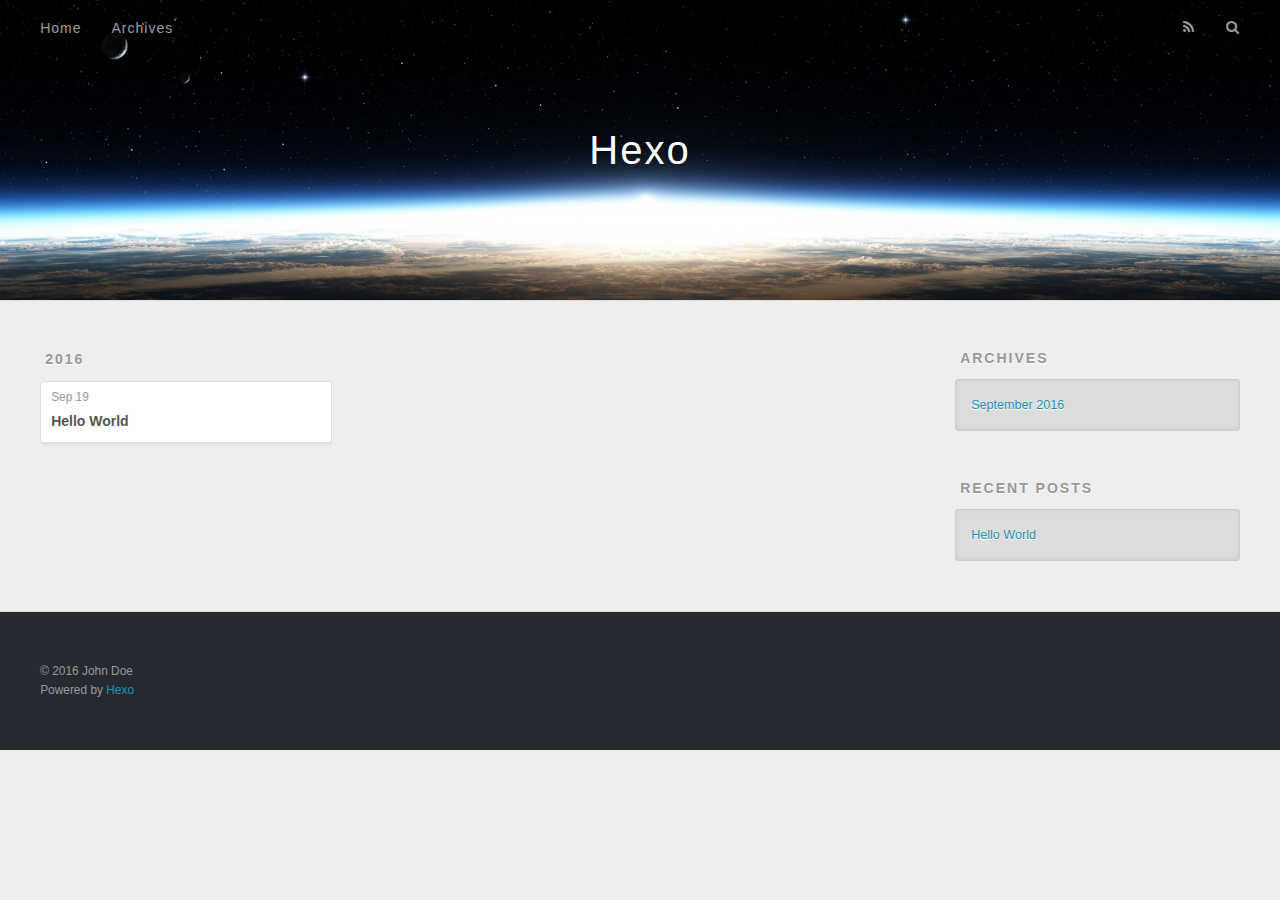
==== archives/index.html @ a975bcf5 "Site updated: 2016-09-19 17:34:02" ====
<!DOCTYPE html>
<html>
<head>
  <meta charset="utf-8">
  
  <title>Archives | Hexo</title>
  <meta name="viewport" content="width=device-width, initial-scale=1, maximum-scale=1">
  <meta property="og:type" content="website">
<meta property="og:title" content="Hexo">
<meta property="og:url" content="http://yoursite.com/archives/index.html">
<meta property="og:site_name" content="Hexo">
<meta name="twitter:card" content="summary">
<meta name="twitter:title" content="Hexo">
  
    <link rel="alternate" href="/atom.xml" title="Hexo" type="application/atom+xml">
  
  
    <link rel="icon" href="/favicon.png">
  
  
    <link href="//fonts.googleapis.com/css?family=Source+Code+Pro" rel="stylesheet" type="text/css">
  
  <link rel="stylesheet" href="/css/style.css">
  

</head>

<body>
  <div id="container">
    <div id="wrap">
      <header id="header">
  <div id="banner"></div>
  <div id="header-outer" class="outer">
    <div id="header-title" class="inner">
      <h1 id="logo-wrap">
        <a href="/" id="logo">Hexo</a>
      </h1>
      
    </div>
    <div id="header-inner" class="inner">
      <nav id="main-nav">
        <a id="main-nav-toggle" class="nav-icon"></a>
        
          <a class="main-nav-link" href="/">Home</a>
        
          <a class="main-nav-link" href="/archives">Archives</a>
        
      </nav>
      <nav id="sub-nav">
        
          <a id="nav-rss-link" class="nav-icon" href="/atom.xml" title="RSS Feed"></a>
        
        <a id="nav-search-btn" class="nav-icon" title="Search"></a>
      </nav>
      <div id="search-form-wrap">
        <form action="//google.com/search" method="get" accept-charset="UTF-8" class="search-form"><input type="search" name="q" results="0" class="search-form-input" placeholder="Search"><button type="submit" class="search-form-submit">&#xF002;</button><input type="hidden" name="sitesearch" value="http://yoursite.com"></form>
      </div>
    </div>
  </div>
</header>
      <div class="outer">
        <section id="main">
  
  
    
    
      
      
      <section class="archives-wrap">
        <div class="archive-year-wrap">
          <a href="/archives/2016" class="archive-year">2016</a>
        </div>
        <div class="archives">
    
    <article class="archive-article archive-type-post">
  <div class="archive-article-inner">
    <header class="archive-article-header">
      <a href="/2016/09/19/hello-world/" class="archive-article-date">
  <time datetime="2016-09-19T02:46:37.000Z" itemprop="datePublished">Sep 19</time>
</a>
      
  
    <h1 itemprop="name">
      <a class="archive-article-title" href="/2016/09/19/hello-world/">Hello World</a>
    </h1>
  

    </header>
  </div>
</article>
  
  
    </div></section>
  

</section>
        
          <aside id="sidebar">
  
    

  
    

  
    
  
    
  <div class="widget-wrap">
    <h3 class="widget-title">Archives</h3>
    <div class="widget">
      <ul class="archive-list"><li class="archive-list-item"><a class="archive-list-link" href="/archives/2016/09/">September 2016</a></li></ul>
    </div>
  </div>


  
    
  <div class="widget-wrap">
    <h3 class="widget-title">Recent Posts</h3>
    <div class="widget">
      <ul>
        
          <li>
            <a href="/2016/09/19/hello-world/">Hello World</a>
          </li>
        
      </ul>
    </div>
  </div>

  
</aside>
        
      </div>
      <footer id="footer">
  
  <div class="outer">
    <div id="footer-info" class="inner">
      &copy; 2016 John Doe<br>
      Powered by <a href="http://hexo.io/" target="_blank">Hexo</a>
    </div>
  </div>
</footer>
    </div>
    <nav id="mobile-nav">
  
    <a href="/" class="mobile-nav-link">Home</a>
  
    <a href="/archives" class="mobile-nav-link">Archives</a>
  
</nav>
    

<script src="//ajax.googleapis.com/ajax/libs/jquery/2.0.3/jquery.min.js"></script>


  <link rel="stylesheet" href="/fancybox/jquery.fancybox.css">
  <script src="/fancybox/jquery.fancybox.pack.js"></script>


<script src="/js/script.js"></script>

  </div>
</body>
</html>
---- css/style.css ----
body {
  width: 100%;
}
body:before,
body:after {
  content: "";
  display: table;
}
body:after {
  clear: both;
}
html,
body,
div,
span,
applet,
object,
iframe,
h1,
h2,
h3,
h4,
h5,
h6,
p,
blockquote,
pre,
a,
abbr,
acronym,
address,
big,
cite,
code,
del,
dfn,
em,
img,
ins,
kbd,
q,
s,
samp,
small,
strike,
strong,
sub,
sup,
tt,
var,
dl,
dt,
dd,
ol,
ul,
li,
fieldset,
form,
label,
legend,
table,
caption,
tbody,
tfoot,
thead,
tr,
th,
td {
  margin: 0;
  padding: 0;
  border: 0;
  outline: 0;
  font-weight: inherit;
  font-style: inherit;
  font-family: inherit;
  font-size: 100%;
  vertical-align: baseline;
}
body {
  line-height: 1;
  color: #000;
  background: #fff;
}
ol,
ul {
  list-style: none;
}
table {
  border-collapse: separate;
  border-spacing: 0;
  vertical-align: middle;
}
caption,
th,
td {
  text-align: left;
  font-weight: normal;
  vertical-align: middle;
}
a img {
  border: none;
}
input,
button {
  margin: 0;
  padding: 0;
}
input::-moz-focus-inner,
button::-moz-focus-inner {
  border: 0;
  padding: 0;
}
@font-face {
  font-family: FontAwesome;
  font-style: normal;
  font-weight: normal;
  src: url("fonts/fontawesome-webfont.eot?v=#4.0.3");
  src: url("fonts/fontawesome-webfont.eot?#iefix&v=#4.0.3") format("embedded-opentype"), url("fonts/fontawesome-webfont.woff?v=#4.0.3") format("woff"), url("fonts/fontawesome-webfont.ttf?v=#4.0.3") format("truetype"), url("fonts/fontawesome-webfont.svg#fontawesomeregular?v=#4.0.3") format("svg");
}
html,
body,
#container {
  height: 100%;
}
body {
  background: #eee;
  font: 14px "Helvetica Neue", Helvetica, Arial, sans-serif;
  -webkit-text-size-adjust: 100%;
}
.outer {
  max-width: 1220px;
  margin: 0 auto;
  padding: 0 20px;
}
.outer:before,
.outer:after {
  content: "";
  display: table;
}
.outer:after {
  clear: both;
}
.inner {
  display: inline;
  float: left;
  width: 98.33333333333333%;
  margin: 0 0.833333333333333%;
}
.left,
.alignleft {
  float: left;
}
.right,
.alignright {
  float: right;
}
.clear {
  clear: both;
}
#container {
  position: relative;
}
.mobile-nav-on {
  overflow: hidden;
}
#wrap {
  height: 100%;
  width: 100%;
  position: absolute;
  top: 0;
  left: 0;
  -webkit-transition: 0.2s ease-out;
  -moz-transition: 0.2s ease-out;
  -ms-transition: 0.2s ease-out;
  transition: 0.2s ease-out;
  z-index: 1;
  background: #eee;
}
.mobile-nav-on #wrap {
  left: 280px;
}
@media screen and (min-width: 768px) {
  #main {
    display: inline;
    float: left;
    width: 73.33333333333333%;
    margin: 0 0.833333333333333%;
  }
}
.article-date,
.article-category-link,
.archive-year,
.widget-title {
  text-decoration: none;
  text-transform: uppercase;
  letter-spacing: 2px;
  color: #999;
  margin-bottom: 1em;
  margin-left: 5px;
  line-height: 1em;
  text-shadow: 0 1px #fff;
  font-weight: bold;
}
.article-inner,
.archive-article-inner {
  background: #fff;
  -webkit-box-shadow: 1px 2px 3px #ddd;
  box-shadow: 1px 2px 3px #ddd;
  border: 1px solid #ddd;
  border-radius: 3px;
}
.article-entry h1,
.widget h1 {
  font-size: 2em;
}
.article-entry h2,
.widget h2 {
  font-size: 1.5em;
}
.article-entry h3,
.widget h3 {
  font-size: 1.3em;
}
.article-entry h4,
.widget h4 {
  font-size: 1.2em;
}
.article-entry h5,
.widget h5 {
  font-size: 1em;
}
.article-entry h6,
.widget h6 {
  font-size: 1em;
  color: #999;
}
.article-entry hr,
.widget hr {
  border: 1px dashed #ddd;
}
.article-entry strong,
.widget strong {
  font-weight: bold;
}
.article-entry em,
.widget em,
.article-entry cite,
.widget cite {
  font-style: italic;
}
.article-entry sup,
.widget sup,
.article-entry sub,
.widget sub {
  font-size: 0.75em;
  line-height: 0;
  position: relative;
  vertical-align: baseline;
}
.article-entry sup,
.widget sup {
  top: -0.5em;
}
.article-entry sub,
.widget sub {
  bottom: -0.2em;
}
.article-entry small,
.widget small {
  font-size: 0.85em;
}
.article-entry acronym,
.widget acronym,
.article-entry abbr,
.widget abbr {
  border-bottom: 1px dotted;
}
.article-entry ul,
.widget ul,
.article-entry ol,
.widget ol,
.article-entry dl,
.widget dl {
  margin: 0 20px;
  line-height: 1.6em;
}
.article-entry ul ul,
.widget ul ul,
.article-entry ol ul,
.widget ol ul,
.article-entry ul ol,
.widget ul ol,
.article-entry ol ol,
.widget ol ol {
  margin-top: 0;
  margin-bottom: 0;
}
.article-entry ul,
.widget ul {
  list-style: disc;
}
.article-entry ol,
.widget ol {
  list-style: decimal;
}
.article-entry dt,
.widget dt {
  font-weight: bold;
}
#header {
  height: 300px;
  position: relative;
  border-bottom: 1px solid #ddd;
}
#header:before,
#header:after {
  content: "";
  position: absolute;
  left: 0;
  right: 0;
  height: 40px;
}
#header:before {
  top: 0;
  background: -webkit-linear-gradient(rgba(0,0,0,0.2), transparent);
  background: -moz-linear-gradient(rgba(0,0,0,0.2), transparent);
  background: -ms-linear-gradient(rgba(0,0,0,0.2), transparent);
  background: linear-gradient(rgba(0,0,0,0.2), transparent);
}
#header:after {
  bottom: 0;
  background: -webkit-linear-gradient(transparent, rgba(0,0,0,0.2));
  background: -moz-linear-gradient(transparent, rgba(0,0,0,0.2));
  background: -ms-linear-gradient(transparent, rgba(0,0,0,0.2));
  background: linear-gradient(transparent, rgba(0,0,0,0.2));
}
#header-outer {
  height: 100%;
  position: relative;
}
#header-inner {
  position: relative;
  overflow: hidden;
}
#banner {
  position: absolute;
  top: 0;
  left: 0;
  width: 100%;
  height: 100%;
  background: url("images/banner.jpg") center #000;
  -webkit-background-size: cover;
  -moz-background-size: cover;
  background-size: cover;
  z-index: -1;
}
#header-title {
  text-align: center;
  height: 40px;
  position: absolute;
  top: 50%;
  left: 0;
  margin-top: -20px;
}
#logo,
#subtitle {
  text-decoration: none;
  color: #fff;
  font-weight: 300;
  text-shadow: 0 1px 4px rgba(0,0,0,0.3);
}
#logo {
  font-size: 40px;
  line-height: 40px;
  letter-spacing: 2px;
}
#subtitle {
  font-size: 16px;
  line-height: 16px;
  letter-spacing: 1px;
}
#subtitle-wrap {
  margin-top: 16px;
}
#main-nav {
  float: left;
  margin-left: -15px;
}
.nav-icon,
.main-nav-link {
  float: left;
  color: #fff;
  opacity: 0.6;
  text-decoration: none;
  text-shadow: 0 1px rgba(0,0,0,0.2);
  -webkit-transition: opacity 0.2s;
  -moz-transition: opacity 0.2s;
  -ms-transition: opacity 0.2s;
  transition: opacity 0.2s;
  display: block;
  padding: 20px 15px;
}
.nav-icon:hover,
.main-nav-link:hover {
  opacity: 1;
}
.nav-icon {
  font-family: FontAwesome;
  text-align: center;
  font-size: 14px;
  width: 14px;
  height: 14px;
  padding: 20px 15px;
  position: relative;
  cursor: pointer;
}
.main-nav-link {
  font-weight: 300;
  letter-spacing: 1px;
}
@media screen and (max-width: 479px) {
  .main-nav-link {
    display: none;
  }
}
#main-nav-toggle {
  display: none;
}
#main-nav-toggle:before {
  content: "\f0c9";
}
@media screen and (max-width: 479px) {
  #main-nav-toggle {
    display: block;
  }
}
#sub-nav {
  float: right;
  margin-right: -15px;
}
#nav-rss-link:before {
  content: "\f09e";
}
#nav-search-btn:before {
  content: "\f002";
}
#search-form-wrap {
  position: absolute;
  top: 15px;
  width: 150px;
  height: 30px;
  right: -150px;
  opacity: 0;
  -webkit-transition: 0.2s ease-out;
  -moz-transition: 0.2s ease-out;
  -ms-transition: 0.2s ease-out;
  transition: 0.2s ease-out;
}
#search-form-wrap.on {
  opacity: 1;
  right: 0;
}
@media screen and (max-width: 479px) {
  #search-form-wrap {
    width: 100%;
    right: -100%;
  }
}
.search-form {
  position: absolute;
  top: 0;
  left: 0;
  right: 0;
  background: #fff;
  padding: 5px 15px;
  border-radius: 15px;
  -webkit-box-shadow: 0 0 10px rgba(0,0,0,0.3);
  box-shadow: 0 0 10px rgba(0,0,0,0.3);
}
.search-form-input {
  border: none;
  background: none;
  color: #555;
  width: 100%;
  font: 13px "Helvetica Neue", Helvetica, Arial, sans-serif;
  outline: none;
}
.search-form-input::-webkit-search-results-decoration,
.search-form-input::-webkit-search-cancel-button {
  -webkit-appearance: none;
}
.search-form-submit {
  position: absolute;
  top: 50%;
  right: 10px;
  margin-top: -7px;
  font: 13px FontAwesome;
  border: none;
  background: none;
  color: #bbb;
  cursor: pointer;
}
.search-form-submit:hover,
.search-form-submit:focus {
  color: #777;
}
.article {
  margin: 50px 0;
}
.article-inner {
  overflow: hidden;
}
.article-meta:before,
.article-meta:after {
  content: "";
  display: table;
}
.article-meta:after {
  clear: both;
}
.article-date {
  float: left;
}
.article-category {
  float: left;
  line-height: 1em;
  color: #ccc;
  text-shadow: 0 1px #fff;
  margin-left: 8px;
}
.article-category:before {
  content: "\2022";
}
.article-category-link {
  margin: 0 12px 1em;
}
.article-header {
  padding: 20px 20px 0;
}
.article-title {
  text-decoration: none;
  font-size: 2em;
  font-weight: bold;
  color: #555;
  line-height: 1.1em;
  -webkit-transition: color 0.2s;
  -moz-transition: color 0.2s;
  -ms-transition: color 0.2s;
  transition: color 0.2s;
}
a.article-title:hover {
  color: #258fb8;
}
.article-entry {
  color: #555;
  padding: 0 20px;
}
.article-entry:before,
.article-entry:after {
  content: "";
  display: table;
}
.article-entry:after {
  clear: both;
}
.article-entry p,
.article-entry table {
  line-height: 1.6em;
  margin: 1.6em 0;
}
.article-entry h1,
.article-entry h2,
.article-entry h3,
.article-entry h4,
.article-entry h5,
.article-entry h6 {
  font-weight: bold;
}
.article-entry h1,
.article-entry h2,
.article-entry h3,
.article-entry h4,
.article-entry h5,
.article-entry h6 {
  line-height: 1.1em;
  margin: 1.1em 0;
}
.article-entry a {
  color: #258fb8;
  text-decoration: none;
}
.article-entry a:hover {
  text-decoration: underline;
}
.article-entry ul,
.article-entry ol,
.article-entry dl {
  margin-top: 1.6em;
  margin-bottom: 1.6em;
}
.article-entry img,
.article-entry video {
  max-width: 100%;
  height: auto;
  display: block;
  margin: auto;
}
.article-entry iframe {
  border: none;
}
.article-entry table {
  width: 100%;
  border-collapse: collapse;
  border-spacing: 0;
}
.article-entry th {
  font-weight: bold;
  border-bottom: 3px solid #ddd;
  padding-bottom: 0.5em;
}
.article-entry td {
  border-bottom: 1px solid #ddd;
  padding: 10px 0;
}
.article-entry blockquote {
  font-family: Georgia, "Times New Roman", serif;
  font-size: 1.4em;
  margin: 1.6em 20px;
  text-align: center;
}
.article-entry blockquote footer {
  font-size: 14px;
  margin: 1.6em 0;
  font-family: "Helvetica Neue", Helvetica, Arial, sans-serif;
}
.article-entry blockquote footer cite:before {
  content: "—";
  padding: 0 0.5em;
}
.article-entry .pullquote {
  text-align: left;
  width: 45%;
  margin: 0;
}
.article-entry .pullquote.left {
  margin-left: 0.5em;
  margin-right: 1em;
}
.article-entry .pullquote.right {
  margin-right: 0.5em;
  margin-left: 1em;
}
.article-entry .caption {
  color: #999;
  display: block;
  font-size: 0.9em;
  margin-top: 0.5em;
  position: relative;
  text-align: center;
}
.article-entry .video-container {
  position: relative;
  padding-top: 56.25%;
  height: 0;
  overflow: hidden;
}
.article-entry .video-container iframe,
.article-entry .video-container object,
.article-entry .video-container embed {
  position: absolute;
  top: 0;
  left: 0;
  width: 100%;
  height: 100%;
  margin-top: 0;
}
.article-more-link a {
  display: inline-block;
  line-height: 1em;
  padding: 6px 15px;
  border-radius: 15px;
  background: #eee;
  color: #999;
  text-shadow: 0 1px #fff;
  text-decoration: none;
}
.article-more-link a:hover {
  background: #258fb8;
  color: #fff;
  text-decoration: none;
  text-shadow: 0 1px #1e7293;
}
.article-footer {
  font-size: 0.85em;
  line-height: 1.6em;
  border-top: 1px solid #ddd;
  padding-top: 1.6em;
  margin: 0 20px 20px;
}
.article-footer:before,
.article-footer:after {
  content: "";
  display: table;
}
.article-footer:after {
  clear: both;
}
.article-footer a {
  color: #999;
  text-decoration: none;
}
.article-footer a:hover {
  color: #555;
}
.article-tag-list-item {
  float: left;
  margin-right: 10px;
}
.article-tag-list-link:before {
  content: "#";
}
.article-comment-link {
  float: right;
}
.article-comment-link:before {
  content: "\f075";
  font-family: FontAwesome;
  padding-right: 8px;
}
.article-share-link {
  cursor: pointer;
  float: right;
  margin-left: 20px;
}
.article-share-link:before {
  content: "\f064";
  font-family: FontAwesome;
  padding-right: 6px;
}
#article-nav {
  position: relative;
}
#article-nav:before,
#article-nav:after {
  content: "";
  display: table;
}
#article-nav:after {
  clear: both;
}
@media screen and (min-width: 768px) {
  #article-nav {
    margin: 50px 0;
  }
  #article-nav:before {
    width: 8px;
    height: 8px;
    position: absolute;
    top: 50%;
    left: 50%;
    margin-top: -4px;
    margin-left: -4px;
    content: "";
    border-radius: 50%;
    background: #ddd;
    -webkit-box-shadow: 0 1px 2px #fff;
    box-shadow: 0 1px 2px #fff;
  }
}
.article-nav-link-wrap {
  text-decoration: none;
  text-shadow: 0 1px #fff;
  color: #999;
  -webkit-box-sizing: border-box;
  -moz-box-sizing: border-box;
  box-sizing: border-box;
  margin-top: 50px;
  text-align: center;
  display: block;
}
.article-nav-link-wrap:hover {
  color: #555;
}
@media screen and (min-width: 768px) {
  .article-nav-link-wrap {
    width: 50%;
    margin-top: 0;
  }
}
@media screen and (min-width: 768px) {
  #article-nav-newer {
    float: left;
    text-align: right;
    padding-right: 20px;
  }
}
@media screen and (min-width: 768px) {
  #article-nav-older {
    float: right;
    text-align: left;
    padding-left: 20px;
  }
}
.article-nav-caption {
  text-transform: uppercase;
  letter-spacing: 2px;
  color: #ddd;
  line-height: 1em;
  font-weight: bold;
}
#article-nav-newer .article-nav-caption {
  margin-right: -2px;
}
.article-nav-title {
  font-size: 0.85em;
  line-height: 1.6em;
  margin-top: 0.5em;
}
.article-share-box {
  position: absolute;
  display: none;
  background: #fff;
  -webkit-box-shadow: 1px 2px 10px rgba(0,0,0,0.2);
  box-shadow: 1px 2px 10px rgba(0,0,0,0.2);
  border-radius: 3px;
  margin-left: -145px;
  overflow: hidden;
  z-index: 1;
}
.article-share-box.on {
  display: block;
}
.article-share-input {
  width: 100%;
  background: none;
  -webkit-box-sizing: border-box;
  -moz-box-sizing: border-box;
  box-sizing: border-box;
  font: 14px "Helvetica Neue", Helvetica, Arial, sans-serif;
  padding: 0 15px;
  color: #555;
  outline: none;
  border: 1px solid #ddd;
  border-radius: 3px 3px 0 0;
  height: 36px;
  line-height: 36px;
}
.article-share-links {
  background: #eee;
}
.article-share-links:before,
.article-share-links:after {
  content: "";
  display: table;
}
.article-share-links:after {
  clear: both;
}
.article-share-twitter,
.article-share-facebook,
.article-share-pinterest,
.article-share-google {
  width: 50px;
  height: 36px;
  display: block;
  float: left;
  position: relative;
  color: #999;
  text-shadow: 0 1px #fff;
}
.article-share-twitter:before,
.article-share-facebook:before,
.article-share-pinterest:before,
.article-share-google:before {
  font-size: 20px;
  font-family: FontAwesome;
  width: 20px;
  height: 20px;
  position: absolute;
  top: 50%;
  left: 50%;
  margin-top: -10px;
  margin-left: -10px;
  text-align: center;
}
.article-share-twitter:hover,
.article-share-facebook:hover,
.article-share-pinterest:hover,
.article-share-google:hover {
  color: #fff;
}
.article-share-twitter:before {
  content: "\f099";
}
.article-share-twitter:hover {
  background: #00aced;
  text-shadow: 0 1px #008abe;
}
.article-share-facebook:before {
  content: "\f09a";
}
.article-share-facebook:hover {
  background: #3b5998;
  text-shadow: 0 1px #2f477a;
}
.article-share-pinterest:before {
  content: "\f0d2";
}
.article-share-pinterest:hover {
  background: #cb2027;
  text-shadow: 0 1px #a21a1f;
}
.article-share-google:before {
  content: "\f0d5";
}
.article-share-google:hover {
  background: #dd4b39;
  text-shadow: 0 1px #be3221;
}
.article-gallery {
  background: #000;
  position: relative;
}
.article-gallery-photos {
  position: relative;
  overflow: hidden;
}
.article-gallery-img {
  display: none;
  max-width: 100%;
}
.article-gallery-img:first-child {
  display: block;
}
.article-gallery-img.loaded {
  position: absolute;
  display: block;
}
.article-gallery-img img {
  display: block;
  max-width: 100%;
  margin: 0 auto;
}
#comments {
  background: #fff;
  -webkit-box-shadow: 1px 2px 3px #ddd;
  box-shadow: 1px 2px 3px #ddd;
  padding: 20px;
  border: 1px solid #ddd;
  border-radius: 3px;
  margin: 50px 0;
}
#comments a {
  color: #258fb8;
}
.archives-wrap {
  margin: 50px 0;
}
.archives:before,
.archives:after {
  content: "";
  display: table;
}
.archives:after {
  clear: both;
}
.archive-year-wrap {
  margin-bottom: 1em;
}
.archives {
  -webkit-column-gap: 10px;
  -moz-column-gap: 10px;
  column-gap: 10px;
}
@media screen and (min-width: 480px) and (max-width: 767px) {
  .archives {
    -webkit-column-count: 2;
    -moz-column-count: 2;
    column-count: 2;
  }
}
@media screen and (min-width: 768px) {
  .archives {
    -webkit-column-count: 3;
    -moz-column-count: 3;
    column-count: 3;
  }
}
.archive-article {
  -webkit-column-break-inside: avoid;
  page-break-inside: avoid;
  overflow: hidden;
  break-inside: avoid-column;
}
.archive-article-inner {
  padding: 10px;
  margin-bottom: 15px;
}
.archive-article-title {
  text-decoration: none;
  font-weight: bold;
  color: #555;
  -webkit-transition: color 0.2s;
  -moz-transition: color 0.2s;
  -ms-transition: color 0.2s;
  transition: color 0.2s;
  line-height: 1.6em;
}
.archive-article-title:hover {
  color: #258fb8;
}
.archive-article-footer {
  margin-top: 1em;
}
.archive-article-date {
  color: #999;
  text-decoration: none;
  font-size: 0.85em;
  line-height: 1em;
  margin-bottom: 0.5em;
  display: block;
}
#page-nav {
  margin: 50px auto;
  background: #fff;
  -webkit-box-shadow: 1px 2px 3px #ddd;
  box-shadow: 1px 2px 3px #ddd;
  border: 1px solid #ddd;
  border-radius: 3px;
  text-align: center;
  color: #999;
  overflow: hidden;
}
#page-nav:before,
#page-nav:after {
  content: "";
  display: table;
}
#page-nav:after {
  clear: both;
}
#page-nav a,
#page-nav span {
  padding: 10px 20px;
  line-height: 1;
  height: 2ex;
}
#page-nav a {
  color: #999;
  text-decoration: none;
}
#page-nav a:hover {
  background: #999;
  color: #fff;
}
#page-nav .prev {
  float: left;
}
#page-nav .next {
  float: right;
}
#page-nav .page-number {
  display: inline-block;
}
@media screen and (max-width: 479px) {
  #page-nav .page-number {
    display: none;
  }
}
#page-nav .current {
  color: #555;
  font-weight: bold;
}
#page-nav .space {
  color: #ddd;
}
#footer {
  background: #262a30;
  padding: 50px 0;
  border-top: 1px solid #ddd;
  color: #999;
}
#footer a {
  color: #258fb8;
  text-decoration: none;
}
#footer a:hover {
  text-decoration: underline;
}
#footer-info {
  line-height: 1.6em;
  font-size: 0.85em;
}
.article-entry pre,
.article-entry .highlight {
  background: #2d2d2d;
  margin: 0 -20px;
  padding: 15px 20px;
  border-style: solid;
  border-color: #ddd;
  border-width: 1px 0;
  overflow: auto;
  color: #ccc;
  line-height: 22.400000000000002px;
}
.article-entry .highlight .gutter pre,
.article-entry .gist .gist-file .gist-data .line-numbers {
  color: #666;
  font-size: 0.85em;
}
.article-entry pre,
.article-entry code {
  font-family: "Source Code Pro", Consolas, Monaco, Menlo, Consolas, monospace;
}
.article-entry code {
  background: #eee;
  text-shadow: 0 1px #fff;
  padding: 0 0.3em;
}
.article-entry pre code {
  background: none;
  text-shadow: none;
  padding: 0;
}
.article-entry .highlight pre {
  border: none;
  margin: 0;
  padding: 0;
}
.article-entry .highlight table {
  margin: 0;
  width: auto;
}
.article-entry .highlight td {
  border: none;
  padding: 0;
}
.article-entry .highlight figcaption {
  font-size: 0.85em;
  color: #999;
  line-height: 1em;
  margin-bottom: 1em;
}
.article-entry .highlight figcaption:before,
.article-entry .highlight figcaption:after {
  content: "";
  display: table;
}
.article-entry .highlight figcaption:after {
  clear: both;
}
.article-entry .highlight figcaption a {
  float: right;
}
.article-entry .highlight .gutter pre {
  text-align: right;
  padding-right: 20px;
}
.article-entry .highlight .line {
  height: 22.400000000000002px;
}
.article-entry .highlight .line.marked {
  background: #515151;
}
.article-entry .gist {
  margin: 0 -20px;
  border-style: solid;
  border-color: #ddd;
  border-width: 1px 0;
  background: #2d2d2d;
  padding: 15px 20px 15px 0;
}
.article-entry .gist .gist-file {
  border: none;
  font-family: "Source Code Pro", Consolas, Monaco, Menlo, Consolas, monospace;
  margin: 0;
}
.article-entry .gist .gist-file .gist-data {
  background: none;
  border: none;
}
.article-entry .gist .gist-file .gist-data .line-numbers {
  background: none;
  border: none;
  padding: 0 20px 0 0;
}
.article-entry .gist .gist-file .gist-data .line-data {
  padding: 0 !important;
}
.article-entry .gist .gist-file .highlight {
  margin: 0;
  padding: 0;
  border: none;
}
.article-entry .gist .gist-file .gist-meta {
  background: #2d2d2d;
  color: #999;
  font: 0.85em "Helvetica Neue", Helvetica, Arial, sans-serif;
  text-shadow: 0 0;
  padding: 0;
  margin-top: 1em;
  margin-left: 20px;
}
.article-entry .gist .gist-file .gist-meta a {
  color: #258fb8;
  font-weight: normal;
}
.article-entry .gist .gist-file .gist-meta a:hover {
  text-decoration: underline;
}
pre .comment,
pre .title {
  color: #999;
}
pre .variable,
pre .attribute,
pre .tag,
pre .regexp,
pre .ruby .constant,
pre .xml .tag .title,
pre .xml .pi,
pre .xml .doctype,
pre .html .doctype,
pre .css .id,
pre .css .class,
pre .css .pseudo {
  color: #f2777a;
}
pre .number,
pre .preprocessor,
pre .built_in,
pre .literal,
pre .params,
pre .constant {
  color: #f99157;
}
pre .class,
pre .ruby .class .title,
pre .css .rules .attribute {
  color: #9c9;
}
pre .string,
pre .value,
pre .inheritance,
pre .header,
pre .ruby .symbol,
pre .xml .cdata {
  color: #9c9;
}
pre .css .hexcolor {
  color: #6cc;
}
pre .function,
pre .python .decorator,
pre .python .title,
pre .ruby .function .title,
pre .ruby .title .keyword,
pre .perl .sub,
pre .javascript .title,
pre .coffeescript .title {
  color: #69c;
}
pre .keyword,
pre .javascript .function {
  color: #c9c;
}
@media screen and (max-width: 479px) {
  #mobile-nav {
    position: absolute;
    top: 0;
    left: 0;
    width: 280px;
    height: 100%;
    background: #191919;
    border-right: 1px solid #fff;
  }
}
@media screen and (max-width: 479px) {
  .mobile-nav-link {
    display: block;
    color: #999;
    text-decoration: none;
    padding: 15px 20px;
    font-weight: bold;
  }
  .mobile-nav-link:hover {
    color: #fff;
  }
}
@media screen and (min-width: 768px) {
  #sidebar {
    display: inline;
    float: left;
    width: 23.333333333333332%;
    margin: 0 0.833333333333333%;
  }
}
.widget-wrap {
  margin: 50px 0;
}
.widget {
  color: #777;
  text-shadow: 0 1px #fff;
  background: #ddd;
  -webkit-box-shadow: 0 -1px 4px #ccc inset;
  box-shadow: 0 -1px 4px #ccc inset;
  border: 1px solid #ccc;
  padding: 15px;
  border-radius: 3px;
}
.widget a {
  color: #258fb8;
  text-decoration: none;
}
.widget a:hover {
  text-decoration: underline;
}
.widget ul ul,
.widget ol ul,
.widget dl ul,
.widget ul ol,
.widget ol ol,
.widget dl ol,
.widget ul dl,
.widget ol dl,
.widget dl dl {
  margin-left: 15px;
  list-style: disc;
}
.widget {
  line-height: 1.6em;
  word-wrap: break-word;
  font-size: 0.9em;
}
.widget ul,
.widget ol {
  list-style: none;
  margin: 0;
}
.widget ul ul,
.widget ol ul,
.widget ul ol,
.widget ol ol {
  margin: 0 20px;
}
.widget ul ul,
.widget ol ul {
  list-style: disc;
}
.widget ul ol,
.widget ol ol {
  list-style: decimal;
}
.category-list-count,
.tag-list-count,
.archive-list-count {
  padding-left: 5px;
  color: #999;
  font-size: 0.85em;
}
.category-list-count:before,
.tag-list-count:before,
.archive-list-count:before {
  content: "(";
}
.category-list-count:after,
.tag-list-count:after,
.archive-list-count:after {
  content: ")";
}
.tagcloud a {
  margin-right: 5px;
  display: inline-block;
}
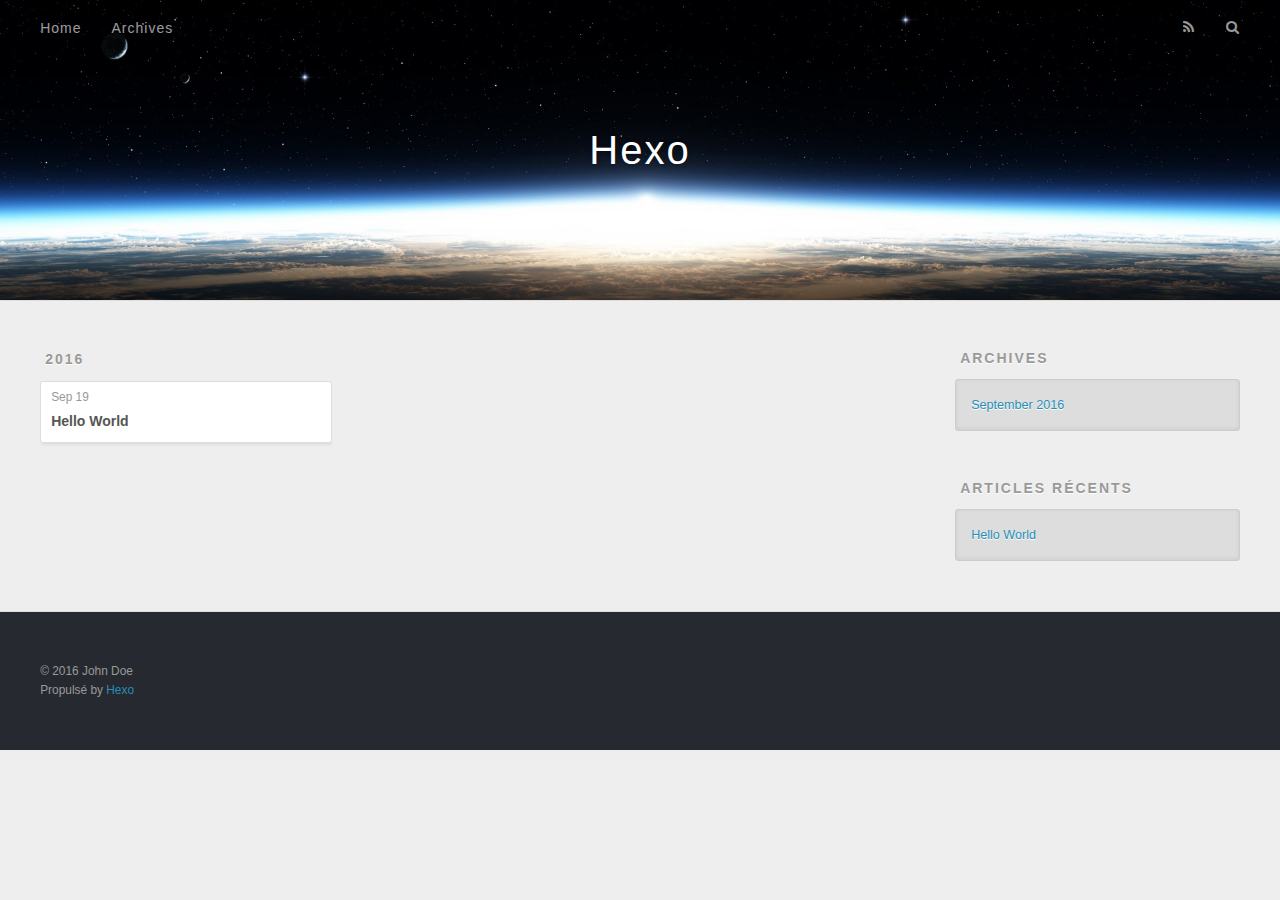
==== commit 76d3d635: "Site updated: 2016-09-20 10:34:27" ====
--- a/archives/index.html
+++ b/archives/index.html
@@ -48,9 +48,9 @@
       </nav>
       <nav id="sub-nav">
         
-          <a id="nav-rss-link" class="nav-icon" href="/atom.xml" title="RSS Feed"></a>
+          <a id="nav-rss-link" class="nav-icon" href="/atom.xml" title="Flux RSS"></a>
         
-        <a id="nav-search-btn" class="nav-icon" title="Search"></a>
+        <a id="nav-search-btn" class="nav-icon" title="Rechercher"></a>
       </nav>
       <div id="search-form-wrap">
         <form action="//google.com/search" method="get" accept-charset="UTF-8" class="search-form"><input type="search" name="q" results="0" class="search-form-input" placeholder="Search"><button type="submit" class="search-form-submit">&#xF002;</button><input type="hidden" name="sitesearch" value="http://yoursite.com"></form>
@@ -76,7 +76,7 @@
   <div class="archive-article-inner">
     <header class="archive-article-header">
       <a href="/2016/09/19/hello-world/" class="archive-article-date">
-  <time datetime="2016-09-19T02:46:37.000Z" itemprop="datePublished">Sep 19</time>
+  <time datetime="2016-09-19T09:29:51.000Z" itemprop="datePublished">Sep 19</time>
 </a>
       
   
@@ -117,7 +117,7 @@
   
     
   <div class="widget-wrap">
-    <h3 class="widget-title">Recent Posts</h3>
+    <h3 class="widget-title">Articles récents</h3>
     <div class="widget">
       <ul>
         
@@ -138,7 +138,7 @@
   <div class="outer">
     <div id="footer-info" class="inner">
       &copy; 2016 John Doe<br>
-      Powered by <a href="http://hexo.io/" target="_blank">Hexo</a>
+      Propulsé by <a href="http://hexo.io/" target="_blank">Hexo</a>
     </div>
   </div>
 </footer>
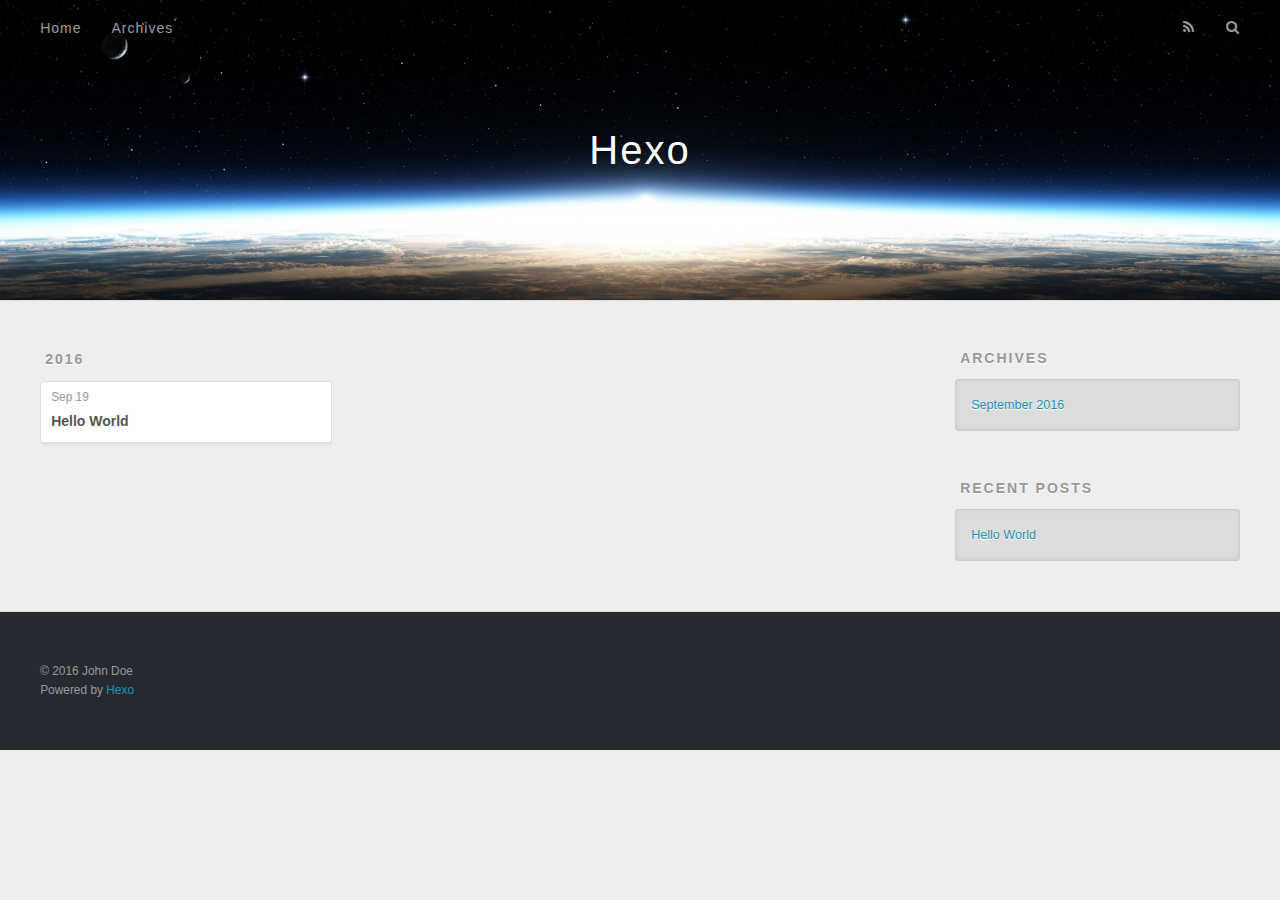
==== commit 628b7f02: "Site updated: 2016-09-20 11:01:57" ====
--- a/archives/index.html
+++ b/archives/index.html
@@ -48,9 +48,9 @@
       </nav>
       <nav id="sub-nav">
         
-          <a id="nav-rss-link" class="nav-icon" href="/atom.xml" title="Flux RSS"></a>
+          <a id="nav-rss-link" class="nav-icon" href="/atom.xml" title="RSS Feed"></a>
         
-        <a id="nav-search-btn" class="nav-icon" title="Rechercher"></a>
+        <a id="nav-search-btn" class="nav-icon" title="Search"></a>
       </nav>
       <div id="search-form-wrap">
         <form action="//google.com/search" method="get" accept-charset="UTF-8" class="search-form"><input type="search" name="q" results="0" class="search-form-input" placeholder="Search"><button type="submit" class="search-form-submit">&#xF002;</button><input type="hidden" name="sitesearch" value="http://yoursite.com"></form>
@@ -117,7 +117,7 @@
   
     
   <div class="widget-wrap">
-    <h3 class="widget-title">Articles récents</h3>
+    <h3 class="widget-title">Recent Posts</h3>
     <div class="widget">
       <ul>
         
@@ -138,7 +138,7 @@
   <div class="outer">
     <div id="footer-info" class="inner">
       &copy; 2016 John Doe<br>
-      Propulsé by <a href="http://hexo.io/" target="_blank">Hexo</a>
+      Powered by <a href="http://hexo.io/" target="_blank">Hexo</a>
     </div>
   </div>
 </footer>
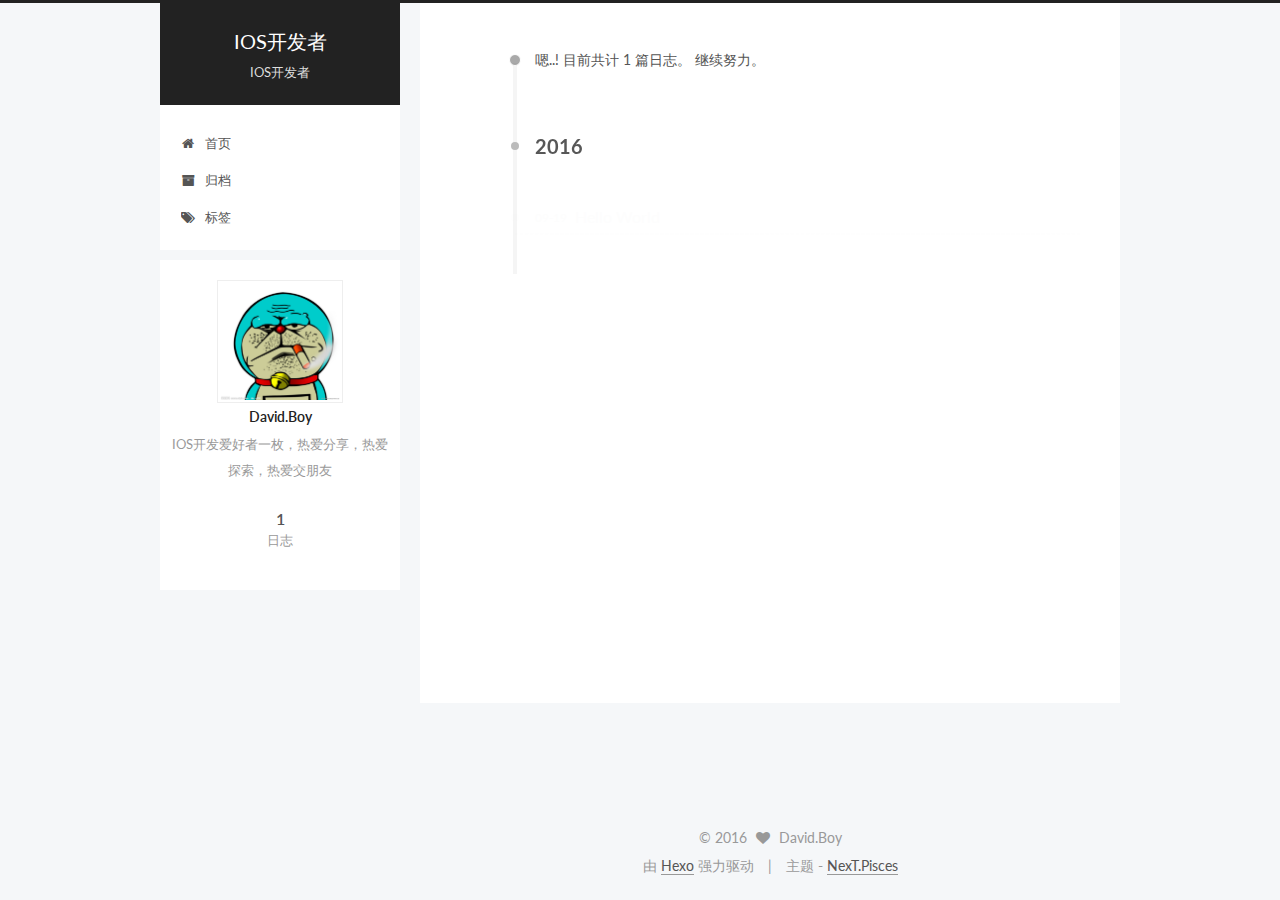
==== commit 6d97ef9e: "Site updated: 2016-09-20 11:09:06" ====
--- a/archives/index.html
+++ b/archives/index.html
@@ -1,166 +1,497 @@
-<!DOCTYPE html>
-<html>
+<!doctype html>
+
+
+
+  
+
+
+<html class="theme-next pisces use-motion">
 <head>
-  <meta charset="utf-8">
-  
-  <title>Archives | Hexo</title>
-  <meta name="viewport" content="width=device-width, initial-scale=1, maximum-scale=1">
-  <meta property="og:type" content="website">
-<meta property="og:title" content="Hexo">
+  <meta charset="UTF-8"/>
+<meta http-equiv="X-UA-Compatible" content="IE=edge,chrome=1" />
+<meta name="viewport" content="width=device-width, initial-scale=1, maximum-scale=1"/>
+
+
+
+<meta http-equiv="Cache-Control" content="no-transform" />
+<meta http-equiv="Cache-Control" content="no-siteapp" />
+
+
+
+
+
+
+
+
+
+
+
+
+  
+  
+  <link href="/vendors/fancybox/source/jquery.fancybox.css?v=2.1.5" rel="stylesheet" type="text/css" />
+
+
+
+
+  
+  
+  
+  
+
+  
+    
+    
+  
+
+  
+
+  
+
+  
+
+  
+
+  
+    
+    
+    <link href="//fonts.googleapis.com/css?family=Lato:300,300italic,400,400italic,700,700italic&subset=latin,latin-ext" rel="stylesheet" type="text/css">
+  
+
+
+
+
+
+
+<link href="/vendors/font-awesome/css/font-awesome.min.css?v=4.4.0" rel="stylesheet" type="text/css" />
+
+<link href="/css/main.css?v=5.0.1" rel="stylesheet" type="text/css" />
+
+
+  <meta name="keywords" content="Hexo, NexT" />
+
+
+
+
+
+
+
+
+  <link rel="shortcut icon" type="image/x-icon" href="/favicon.ico?v=5.0.1" />
+
+
+
+
+
+
+<meta name="description" content="IOS开发爱好者一枚，热爱分享，热爱探索，热爱交朋友">
+<meta property="og:type" content="website">
+<meta property="og:title" content="IOS开发者">
 <meta property="og:url" content="http://yoursite.com/archives/index.html">
-<meta property="og:site_name" content="Hexo">
+<meta property="og:site_name" content="IOS开发者">
+<meta property="og:description" content="IOS开发爱好者一枚，热爱分享，热爱探索，热爱交朋友">
 <meta name="twitter:card" content="summary">
-<meta name="twitter:title" content="Hexo">
-  
-    <link rel="alternate" href="/atom.xml" title="Hexo" type="application/atom+xml">
-  
-  
-    <link rel="icon" href="/favicon.png">
-  
-  
-    <link href="//fonts.googleapis.com/css?family=Source+Code+Pro" rel="stylesheet" type="text/css">
-  
-  <link rel="stylesheet" href="/css/style.css">
-  
-
+<meta name="twitter:title" content="IOS开发者">
+<meta name="twitter:description" content="IOS开发爱好者一枚，热爱分享，热爱探索，热爱交朋友">
+
+
+
+<script type="text/javascript" id="hexo.configuration">
+  var NexT = window.NexT || {};
+  var CONFIG = {
+    scheme: 'Pisces',
+    sidebar: {"position":"left","display":"post"},
+    fancybox: true,
+    motion: true,
+    duoshuo: {
+      userId: 0,
+      author: '博主'
+    }
+  };
+</script>
+
+
+
+
+  <link rel="canonical" href="http://yoursite.com/archives/"/>
+
+  <title> 归档 | IOS开发者 </title>
 </head>
 
-<body>
-  <div id="container">
-    <div id="wrap">
-      <header id="header">
-  <div id="banner"></div>
-  <div id="header-outer" class="outer">
-    <div id="header-title" class="inner">
-      <h1 id="logo-wrap">
-        <a href="/" id="logo">Hexo</a>
+<body itemscope itemtype="http://schema.org/WebPage" lang="zh-Hans">
+
+  
+
+
+
+
+
+
+
+
+
+
+  
+  
+    
+  
+
+  <div class="container one-collumn sidebar-position-left  page-archive  ">
+    <div class="headband"></div>
+
+    <header id="header" class="header" itemscope itemtype="http://schema.org/WPHeader">
+      <div class="header-inner"><div class="site-meta ">
+  
+
+  <div class="custom-logo-site-title">
+    <a href="/"  class="brand" rel="start">
+      <span class="logo-line-before"><i></i></span>
+      <span class="site-title">IOS开发者</span>
+      <span class="logo-line-after"><i></i></span>
+    </a>
+  </div>
+  <p class="site-subtitle">IOS开发者</p>
+</div>
+
+<div class="site-nav-toggle">
+  <button>
+    <span class="btn-bar"></span>
+    <span class="btn-bar"></span>
+    <span class="btn-bar"></span>
+  </button>
+</div>
+
+<nav class="site-nav">
+  
+
+  
+    <ul id="menu" class="menu">
+      
+        
+        <li class="menu-item menu-item-home">
+          <a href="/" rel="section">
+            
+              <i class="menu-item-icon fa fa-fw fa-home"></i> <br />
+            
+            首页
+          </a>
+        </li>
+      
+        
+        <li class="menu-item menu-item-archives">
+          <a href="/archives" rel="section">
+            
+              <i class="menu-item-icon fa fa-fw fa-archive"></i> <br />
+            
+            归档
+          </a>
+        </li>
+      
+        
+        <li class="menu-item menu-item-tags">
+          <a href="/tags" rel="section">
+            
+              <i class="menu-item-icon fa fa-fw fa-tags"></i> <br />
+            
+            标签
+          </a>
+        </li>
+      
+
+      
+    </ul>
+  
+
+  
+</nav>
+
+ </div>
+    </header>
+
+    <main id="main" class="main">
+      <div class="main-inner">
+        <div class="content-wrap">
+          <div id="content" class="content">
+            
+
+  <section id="posts" class="posts-collapse">
+    <span class="archive-move-on"></span>
+
+    <span class="archive-page-counter">
+      
+      
+      
+        
+      
+      嗯..! 目前共计 1 篇日志。 继续努力。
+    </span>
+
+    
+
+      
+      
+      
+
+      
+        
+        <div class="collection-title">
+          <h2 class="archive-year motion-element" id="archive-year-2016">2016</h2>
+        </div>
+      
+      
+
+      
+
+  <article class="post post-type-normal" itemscope itemtype="http://schema.org/Article">
+    <header class="post-header">
+
+      <h1 class="post-title">
+        
+            <a class="post-title-link" href="/2016/09/19/hello-world/" itemprop="url">
+              
+                <span itemprop="name">Hello World</span>
+              
+            </a>
+        
       </h1>
-      
-    </div>
-    <div id="header-inner" class="inner">
-      <nav id="main-nav">
-        <a id="main-nav-toggle" class="nav-icon"></a>
-        
-          <a class="main-nav-link" href="/">Home</a>
-        
-          <a class="main-nav-link" href="/archives">Archives</a>
-        
-      </nav>
-      <nav id="sub-nav">
-        
-          <a id="nav-rss-link" class="nav-icon" href="/atom.xml" title="RSS Feed"></a>
-        
-        <a id="nav-search-btn" class="nav-icon" title="Search"></a>
-      </nav>
-      <div id="search-form-wrap">
-        <form action="//google.com/search" method="get" accept-charset="UTF-8" class="search-form"><input type="search" name="q" results="0" class="search-form-input" placeholder="Search"><button type="submit" class="search-form-submit">&#xF002;</button><input type="hidden" name="sitesearch" value="http://yoursite.com"></form>
+
+      <div class="post-meta">
+        <time class="post-time" itemprop="dateCreated"
+              datetime="2016-09-19T17:29:51+08:00"
+              content="2016-09-19" >
+          09-19
+        </time>
       </div>
+
+    </header>
+  </article>
+
+
+
+    
+
+  </section>
+
+  
+
+
+
+          </div>
+          
+
+
+          
+
+        </div>
+        
+          
+  
+  <div class="sidebar-toggle">
+    <div class="sidebar-toggle-line-wrap">
+      <span class="sidebar-toggle-line sidebar-toggle-line-first"></span>
+      <span class="sidebar-toggle-line sidebar-toggle-line-middle"></span>
+      <span class="sidebar-toggle-line sidebar-toggle-line-last"></span>
     </div>
   </div>
-</header>
-      <div class="outer">
-        <section id="main">
-  
-  
-    
-    
-      
-      
-      <section class="archives-wrap">
-        <div class="archive-year-wrap">
-          <a href="/archives/2016" class="archive-year">2016</a>
+
+  <aside id="sidebar" class="sidebar">
+    <div class="sidebar-inner">
+
+      
+
+      
+
+      <section class="site-overview sidebar-panel  sidebar-panel-active ">
+        <div class="site-author motion-element" itemprop="author" itemscope itemtype="http://schema.org/Person">
+          <img class="site-author-image" itemprop="image"
+               src="/images/avatar.jpg"
+               alt="David.Boy" />
+          <p class="site-author-name" itemprop="name">David.Boy</p>
+          <p class="site-description motion-element" itemprop="description">IOS开发爱好者一枚，热爱分享，热爱探索，热爱交朋友</p>
         </div>
-        <div class="archives">
-    
-    <article class="archive-article archive-type-post">
-  <div class="archive-article-inner">
-    <header class="archive-article-header">
-      <a href="/2016/09/19/hello-world/" class="archive-article-date">
-  <time datetime="2016-09-19T09:29:51.000Z" itemprop="datePublished">Sep 19</time>
-</a>
-      
-  
-    <h1 itemprop="name">
-      <a class="archive-article-title" href="/2016/09/19/hello-world/">Hello World</a>
-    </h1>
-  
-
-    </header>
-  </div>
-</article>
-  
-  
-    </div></section>
-  
-
-</section>
-        
-          <aside id="sidebar">
-  
-    
-
-  
-    
-
-  
-    
-  
-    
-  <div class="widget-wrap">
-    <h3 class="widget-title">Archives</h3>
-    <div class="widget">
-      <ul class="archive-list"><li class="archive-list-item"><a class="archive-list-link" href="/archives/2016/09/">September 2016</a></li></ul>
+        <nav class="site-state motion-element">
+          <div class="site-state-item site-state-posts">
+            <a href="/archives">
+              <span class="site-state-item-count">1</span>
+              <span class="site-state-item-name">日志</span>
+            </a>
+          </div>
+
+          
+
+          
+
+        </nav>
+
+        
+
+        <div class="links-of-author motion-element">
+          
+        </div>
+
+        
+        
+
+        
+        
+
+      </section>
+
+      
+
+    </div>
+  </aside>
+
+
+        
+      </div>
+    </main>
+
+    <footer id="footer" class="footer">
+      <div class="footer-inner">
+        <div class="copyright" >
+  
+  &copy; 
+  <span itemprop="copyrightYear">2016</span>
+  <span class="with-love">
+    <i class="fa fa-heart"></i>
+  </span>
+  <span class="author" itemprop="copyrightHolder">David.Boy</span>
+</div>
+
+<div class="powered-by">
+  由 <a class="theme-link" href="https://hexo.io">Hexo</a> 强力驱动
+</div>
+
+<div class="theme-info">
+  主题 -
+  <a class="theme-link" href="https://github.com/iissnan/hexo-theme-next">
+    NexT.Pisces
+  </a>
+</div>
+
+        
+
+        
+      </div>
+    </footer>
+
+    <div class="back-to-top">
+      <i class="fa fa-arrow-up"></i>
     </div>
   </div>
 
-
-  
-    
-  <div class="widget-wrap">
-    <h3 class="widget-title">Recent Posts</h3>
-    <div class="widget">
-      <ul>
-        
-          <li>
-            <a href="/2016/09/19/hello-world/">Hello World</a>
-          </li>
-        
-      </ul>
-    </div>
-  </div>
-
-  
-</aside>
-        
-      </div>
-      <footer id="footer">
-  
-  <div class="outer">
-    <div id="footer-info" class="inner">
-      &copy; 2016 John Doe<br>
-      Powered by <a href="http://hexo.io/" target="_blank">Hexo</a>
-    </div>
-  </div>
-</footer>
-    </div>
-    <nav id="mobile-nav">
-  
-    <a href="/" class="mobile-nav-link">Home</a>
-  
-    <a href="/archives" class="mobile-nav-link">Archives</a>
-  
-</nav>
-    
-
-<script src="//ajax.googleapis.com/ajax/libs/jquery/2.0.3/jquery.min.js"></script>
-
-
-  <link rel="stylesheet" href="/fancybox/jquery.fancybox.css">
-  <script src="/fancybox/jquery.fancybox.pack.js"></script>
-
-
-<script src="/js/script.js"></script>
-
-  </div>
+  
+
+<script type="text/javascript">
+  if (Object.prototype.toString.call(window.Promise) !== '[object Function]') {
+    window.Promise = null;
+  }
+</script>
+
+
+
+
+
+
+
+
+
+  
+
+
+
+  
+  <script type="text/javascript" src="/vendors/jquery/index.js?v=2.1.3"></script>
+
+  
+  <script type="text/javascript" src="/vendors/fastclick/lib/fastclick.min.js?v=1.0.6"></script>
+
+  
+  <script type="text/javascript" src="/vendors/jquery_lazyload/jquery.lazyload.js?v=1.9.7"></script>
+
+  
+  <script type="text/javascript" src="/vendors/velocity/velocity.min.js?v=1.2.1"></script>
+
+  
+  <script type="text/javascript" src="/vendors/velocity/velocity.ui.min.js?v=1.2.1"></script>
+
+  
+  <script type="text/javascript" src="/vendors/fancybox/source/jquery.fancybox.pack.js?v=2.1.5"></script>
+
+
+  
+
+
+  <script type="text/javascript" src="/js/src/utils.js?v=5.0.1"></script>
+
+  <script type="text/javascript" src="/js/src/motion.js?v=5.0.1"></script>
+
+
+
+  
+  
+
+
+  <script type="text/javascript" src="/js/src/affix.js?v=5.0.1"></script>
+
+  <script type="text/javascript" src="/js/src/schemes/pisces.js?v=5.0.1"></script>
+
+
+
+  
+  
+    <script type="text/javascript" id="motion.page.archive">
+      $('.archive-year').velocity('transition.slideLeftIn');
+    </script>
+  
+
+
+  
+
+
+  <script type="text/javascript" src="/js/src/bootstrap.js?v=5.0.1"></script>
+
+
+
+  
+
+  
+    
+  
+
+  <script type="text/javascript">
+    var duoshuoQuery = {short_name:"david-notes"};
+    (function() {
+      var ds = document.createElement('script');
+      ds.type = 'text/javascript';ds.async = true;
+      ds.id = 'duoshuo-script';
+      ds.src = (document.location.protocol == 'https:' ? 'https:' : 'http:') + '//static.duoshuo.com/embed.js';
+      ds.charset = 'UTF-8';
+      (document.getElementsByTagName('head')[0]
+      || document.getElementsByTagName('body')[0]).appendChild(ds);
+    })();
+  </script>
+
+  
+    
+    <script src="/vendors/ua-parser-js/dist/ua-parser.min.js?v=0.7.9"></script>
+    <script src="/js/src/hook-duoshuo.js"></script>
+  
+
+
+
+
+
+
+  
+  
+
+  
+
+  
+
+  
+
 </body>
-</html>+</html>
--- a/css/main.css
+++ b/css/main.css
@@ -0,0 +1,2522 @@
+/* normalize.css v3.0.2 | MIT License | git.io/normalize */
+html {
+  font-family: sans-serif; /* 1 */
+  -ms-text-size-adjust: 100%; /* 2 */
+  -webkit-text-size-adjust: 100%; /* 2 */
+}
+body {
+  margin: 0;
+}
+article,
+aside,
+details,
+figcaption,
+figure,
+footer,
+header,
+hgroup,
+main,
+menu,
+nav,
+section,
+summary {
+  display: block;
+}
+audio,
+canvas,
+progress,
+video {
+  display: inline-block; /* 1 */
+  vertical-align: baseline; /* 2 */
+}
+audio:not([controls]) {
+  display: none;
+  height: 0;
+}
+[hidden],
+template {
+  display: none;
+}
+a {
+  background-color: transparent;
+}
+a:active,
+a:hover {
+  outline: 0;
+}
+abbr[title] {
+  border-bottom: 1px dotted;
+}
+b,
+strong {
+  font-weight: bold;
+}
+dfn {
+  font-style: italic;
+}
+h1 {
+  font-size: 2em;
+  margin: 0.67em 0;
+}
+mark {
+  background: #ff0;
+  color: #000;
+}
+small {
+  font-size: 80%;
+}
+sub,
+sup {
+  font-size: 75%;
+  line-height: 0;
+  position: relative;
+  vertical-align: baseline;
+}
+sup {
+  top: -0.5em;
+}
+sub {
+  bottom: -0.25em;
+}
+img {
+  border: 0;
+}
+svg:not(:root) {
+  overflow: hidden;
+}
+figure {
+  margin: 1em 40px;
+}
+hr {
+  -moz-box-sizing: content-box;
+  box-sizing: content-box;
+  height: 0;
+}
+pre {
+  overflow: auto;
+}
+code,
+kbd,
+pre,
+samp {
+  font-family: monospace, monospace;
+  font-size: 1em;
+}
+button,
+input,
+optgroup,
+select,
+textarea {
+  color: inherit; /* 1 */
+  font: inherit; /* 2 */
+  margin: 0; /* 3 */
+}
+button {
+  overflow: visible;
+}
+button,
+select {
+  text-transform: none;
+}
+button,
+html input[type="button"],
+input[type="reset"],
+input[type="submit"] {
+  -webkit-appearance: button; /* 2 */
+  cursor: pointer; /* 3 */
+}
+button[disabled],
+html input[disabled] {
+  cursor: default;
+}
+button::-moz-focus-inner,
+input::-moz-focus-inner {
+  border: 0;
+  padding: 0;
+}
+input {
+  line-height: normal;
+}
+input[type="checkbox"],
+input[type="radio"] {
+  box-sizing: border-box; /* 1 */
+  padding: 0; /* 2 */
+}
+input[type="number"]::-webkit-inner-spin-button,
+input[type="number"]::-webkit-outer-spin-button {
+  height: auto;
+}
+input[type="search"] {
+  -webkit-appearance: textfield; /* 1 */
+  -moz-box-sizing: content-box;
+  -webkit-box-sizing: content-box; /* 2 */
+  box-sizing: content-box;
+}
+input[type="search"]::-webkit-search-cancel-button,
+input[type="search"]::-webkit-search-decoration {
+  -webkit-appearance: none;
+}
+fieldset {
+  border: 1px solid #c0c0c0;
+  margin: 0 2px;
+  padding: 0.35em 0.625em 0.75em;
+}
+legend {
+  border: 0; /* 1 */
+  padding: 0; /* 2 */
+}
+textarea {
+  overflow: auto;
+}
+optgroup {
+  font-weight: bold;
+}
+table {
+  border-collapse: collapse;
+  border-spacing: 0;
+}
+td,
+th {
+  padding: 0;
+}
+::selection {
+  background: #262a30;
+  color: #fff;
+}
+body {
+  position: relative;
+  font-family: 'Lato', "PingFang SC", "Microsoft YaHei", sans-serif;
+  font-size: 14px;
+  line-height: 2;
+  color: #555;
+  background: #fff;
+}
+@media (max-width: 767px) {
+  body {
+    padding-right: 0 !important;
+  }
+}
+@media (min-width: 768px) and (max-width: 991px) {
+  body {
+    padding-right: 0 !important;
+  }
+}
+@media (min-width: 1600px) {
+  body {
+    font-size: 16px;
+  }
+}
+h1,
+h2,
+h3,
+h4,
+h5,
+h6 {
+  margin: 0;
+  padding: 0;
+  font-weight: bold;
+  line-height: 1.5;
+  font-family: 'Lato', "PingFang SC", "Microsoft YaHei", sans-serif;
+}
+h2,
+h3,
+h4,
+h5,
+h6 {
+  margin: 20px 0 15px;
+}
+h1 {
+  font-size: 22px;
+}
+@media (max-width: 767px) {
+  h1 {
+    font-size: 18px;
+  }
+}
+h2 {
+  font-size: 20px;
+}
+@media (max-width: 767px) {
+  h2 {
+    font-size: 16px;
+  }
+}
+h3 {
+  font-size: 18px;
+}
+@media (max-width: 767px) {
+  h3 {
+    font-size: 14px;
+  }
+}
+h4 {
+  font-size: 16px;
+}
+@media (max-width: 767px) {
+  h4 {
+    font-size: 12px;
+  }
+}
+h5 {
+  font-size: 14px;
+}
+@media (max-width: 767px) {
+  h5 {
+    font-size: 10px;
+  }
+}
+h6 {
+  font-size: 12px;
+}
+@media (max-width: 767px) {
+  h6 {
+    font-size: 8px;
+  }
+}
+p {
+  margin: 0 0 25px 0;
+}
+a {
+  color: #555;
+  text-decoration: none;
+  border-bottom: 1px solid #999;
+  word-wrap: break-word;
+}
+a:hover {
+  color: #222;
+  border-bottom-color: #222;
+}
+ul {
+  list-style: none;
+}
+blockquote {
+  margin: 0;
+  padding: 0;
+}
+img {
+  display: block;
+  margin: auto;
+  max-width: 100%;
+  height: auto;
+}
+hr {
+  margin: 40px 0;
+  height: 3px;
+  border: none;
+  background-color: #ddd;
+  background-image: repeating-linear-gradient(-45deg, #fff, #fff 4px, transparent 4px, transparent 8px);
+}
+blockquote {
+  padding: 0 15px;
+  color: #666;
+  border-left: 4px solid #ddd;
+}
+blockquote cite::before {
+  content: "-";
+  padding: 0 5px;
+}
+dt {
+  font-weight: 700;
+}
+dd {
+  margin: 0;
+  padding: 0;
+}
+.text-left {
+  text-align: left;
+}
+.text-center {
+  text-align: center;
+}
+.text-right {
+  text-align: right;
+}
+.text-justify {
+  text-align: justify;
+}
+.text-nowrap {
+  white-space: nowrap;
+}
+.text-lowercase {
+  text-transform: lowercase;
+}
+.text-uppercase {
+  text-transform: uppercase;
+}
+.text-capitalize {
+  text-transform: capitalize;
+}
+.center-block {
+  display: block;
+  margin-left: auto;
+  margin-right: auto;
+}
+.clearfix:before,
+.clearfix:after {
+  content: " ";
+  display: table;
+}
+.clearfix:after {
+  clear: both;
+}
+.pullquote {
+  width: 45%;
+}
+.pullquote.left {
+  float: left;
+  margin-left: 5px;
+  margin-right: 10px;
+}
+.pullquote.right {
+  float: right;
+  margin-left: 10px;
+  margin-right: 5px;
+}
+.affix.affix.affix {
+  position: fixed;
+}
+.translation {
+  margin-top: -20px;
+  font-size: 14px;
+  color: #999;
+}
+.scrollbar-measure {
+  width: 100px;
+  height: 100px;
+  overflow: scroll;
+  position: absolute;
+  top: -9999px;
+}
+.use-motion .motion-element {
+  opacity: 0;
+}
+#local-search-input {
+  padding: 3px;
+  border: none;
+  text-indent: 14px;
+  border-radius: 0;
+  width: 140px;
+  outline: none;
+  border-bottom: 1px solid #999;
+  background: inherit;
+  opacity: 0.5;
+}
+#local-search-input:focus {
+  opacity: 1;
+}
+.search-icon {
+  position: absolute;
+  top: 9px;
+}
+table {
+  margin: 20px 0;
+  width: 100%;
+  border-collapse: collapse;
+  border-spacing: 0;
+  border: 1px solid #ddd;
+  font-size: 14px;
+  table-layout: fixed;
+  word-wrap: break-all;
+}
+table>tbody>tr:nth-of-type(odd) {
+  background-color: #f9f9f9;
+}
+table>tbody>tr:hover {
+  background-color: #f5f5f5;
+}
+caption,
+th,
+td {
+  padding: 8px;
+  text-align: left;
+  vertical-align: middle;
+  font-weight: normal;
+}
+th,
+td {
+  border-bottom: 3px solid #ddd;
+  border-right: 1px solid #eee;
+}
+th {
+  padding-bottom: 10px;
+  font-weight: 700;
+}
+td {
+  border-bottom-width: 1px;
+}
+html,
+body {
+  height: 100%;
+}
+.container {
+  position: relative;
+  min-height: 100%;
+}
+.header-inner {
+  margin: 0 auto;
+  padding: 100px 0 70px;
+  width: 700px;
+}
+@media (min-width: 1600px) {
+  .container .header-inner {
+    width: 900px;
+  }
+}
+.main {
+  padding-bottom: 150px;
+}
+.main-inner {
+  margin: 0 auto;
+  width: 700px;
+}
+@media (min-width: 1600px) {
+  .container .main-inner {
+    width: 900px;
+  }
+}
+.footer {
+  position: absolute;
+  left: 0;
+  bottom: 0;
+  width: 100%;
+  min-height: 50px;
+}
+.footer-inner {
+  box-sizing: border-box;
+  margin: 20px auto;
+  width: 700px;
+}
+@media (min-width: 1600px) {
+  .container .footer-inner {
+    width: 900px;
+  }
+}
+pre,
+.highlight {
+  overflow: auto;
+  margin: 20px 0;
+  padding: 15px;
+  font-size: 13px;
+  color: #4d4d4c;
+  background: #f7f7f7;
+  line-height: 1.6;
+}
+pre,
+code {
+  font-family: consolas, Menlo, "PingFang SC", "Microsoft YaHei", monospace;
+}
+code {
+  padding: 2px 4px;
+  word-break: break-all;
+  color: #555;
+  background: #eee;
+  border-radius: 4px;
+  font-size: 13px;
+}
+pre code {
+  padding: 0;
+  color: #4d4d4c;
+  background: none;
+  text-shadow: none;
+}
+.highlight pre {
+  border: none;
+  margin: 0;
+  padding: 1px;
+}
+.highlight table {
+  margin: 0;
+  width: auto;
+  border: none;
+}
+.highlight td {
+  border: none;
+  padding: 0;
+}
+.highlight figcaption {
+  font-size: 1em;
+  color: #4d4d4c;
+  line-height: 1em;
+  margin-bottom: 1em;
+}
+.highlight figcaption:before,
+.highlight figcaption:after {
+  content: " ";
+  display: table;
+}
+.highlight figcaption:after {
+  clear: both;
+}
+.highlight figcaption a {
+  float: right;
+  color: #4d4d4c;
+}
+.highlight figcaption a:hover {
+  border-bottom-color: #4d4d4c;
+}
+.highlight .gutter pre {
+  color: #666;
+  text-align: right;
+  padding-right: 20px;
+}
+.highlight .line {
+  height: 20px;
+}
+.gist table {
+  width: auto;
+}
+.gist table td {
+  border: none;
+}
+pre .comment {
+  color: #8e908c;
+}
+pre .variable,
+pre .attribute,
+pre .tag,
+pre .regexp,
+pre .ruby .constant,
+pre .xml .tag .title,
+pre .xml .pi,
+pre .xml .doctype,
+pre .html .doctype,
+pre .css .id,
+pre .css .class,
+pre .css .pseudo {
+  color: #c82829;
+}
+pre .number,
+pre .preprocessor,
+pre .built_in,
+pre .literal,
+pre .params,
+pre .constant,
+pre .command {
+  color: #f5871f;
+}
+pre .ruby .class .title,
+pre .css .rules .attribute,
+pre .string,
+pre .value,
+pre .inheritance,
+pre .header,
+pre .ruby .symbol,
+pre .xml .cdata,
+pre .special,
+pre .number,
+pre .formula {
+  color: #718c00;
+}
+pre .title,
+pre .css .hexcolor {
+  color: #3e999f;
+}
+pre .function,
+pre .python .decorator,
+pre .python .title,
+pre .ruby .function .title,
+pre .ruby .title .keyword,
+pre .perl .sub,
+pre .javascript .title,
+pre .coffeescript .title {
+  color: #4271ae;
+}
+pre .keyword,
+pre .javascript .function {
+  color: #8959a8;
+}
+.full-image.full-image.full-image {
+  border: none;
+  max-width: 100%;
+  width: auto;
+  margin: 20px auto;
+}
+@media (min-width: 992px) {
+  .full-image.full-image.full-image {
+    max-width: none;
+    width: 126%;
+    margin: 0 -13%;
+  }
+}
+.blockquote-center,
+.page-home .post-type-quote blockquote,
+.page-post-detail .post-type-quote blockquote {
+  position: relative;
+  margin: 40px 0;
+  padding: 0;
+  border-left: none;
+  text-align: center;
+}
+.blockquote-center::before,
+.page-home .post-type-quote blockquote::before,
+.page-post-detail .post-type-quote blockquote::before,
+.blockquote-center::after,
+.page-home .post-type-quote blockquote::after,
+.page-post-detail .post-type-quote blockquote::after {
+  position: absolute;
+  content: ' ';
+  display: block;
+  width: 100%;
+  height: 24px;
+  opacity: 0.2;
+  background-repeat: no-repeat;
+  background-position: 0 -6px;
+  background-size: 22px 22px;
+}
+.blockquote-center::before,
+.page-home .post-type-quote blockquote::before,
+.page-post-detail .post-type-quote blockquote::before {
+  top: -20px;
+  background-image: url("../images/quote-l.svg");
+  border-top: 1px solid #ccc;
+}
+.blockquote-center::after,
+.page-home .post-type-quote blockquote::after,
+.page-post-detail .post-type-quote blockquote::after {
+  bottom: -20px;
+  background-image: url("../images/quote-r.svg");
+  border-bottom: 1px solid #ccc;
+  background-position: 100% 8px;
+}
+.blockquote-center p,
+.page-home .post-type-quote blockquote p,
+.page-post-detail .post-type-quote blockquote p,
+.blockquote-center div,
+.page-home .post-type-quote blockquote div,
+.page-post-detail .post-type-quote blockquote div {
+  text-align: center;
+}
+.post .post-body .group-picture img {
+  box-sizing: border-box;
+  padding: 0 3px;
+  border: none;
+}
+.post .group-picture-row {
+  overflow: hidden;
+  margin-top: 6px;
+}
+.post .group-picture-row:first-child {
+  margin-top: 0;
+}
+.post .group-picture-column {
+  float: left;
+}
+.page-post-detail .post-body .group-picture-column {
+  float: none;
+  margin-top: 10px;
+  width: auto !important;
+}
+.page-post-detail .post-body .group-picture-column img {
+  margin: 0 auto;
+}
+.page-archive .group-picture-container {
+  overflow: hidden;
+}
+.page-archive .group-picture-row {
+  float: left;
+}
+.page-archive .group-picture-row:first-child {
+  margin-top: 6px;
+}
+.page-archive .group-picture-column {
+  max-width: 150px;
+  max-height: 150px;
+}
+.btn {
+  display: inline-block;
+  padding: 0 20px;
+  font-size: 14px;
+  color: #fff;
+  background: #222;
+  border: 2px solid #555;
+  text-decoration: none;
+  border-radius: 0;
+  transition-property: background-color;
+  transition-duration: 0.2s;
+  transition-timing-function: ease-in-out;
+  transition-delay: 0s;
+}
+.btn:hover,
+.post-more-link .btn:hover {
+  border-color: #222;
+  color: #fff;
+  background: #222;
+}
+.btn-bar {
+  display: block;
+  width: 22px;
+  height: 2px;
+  background: #555;
+  border-radius: 1px;
+}
+.btn-bar+.btn-bar {
+  margin-top: 4px;
+}
+.pagination {
+  margin: 120px 0 40px;
+  text-align: center;
+  border-top: 1px solid #eee;
+}
+.page-number-basic,
+.pagination .prev,
+.pagination .next,
+.pagination .page-number,
+.pagination .space {
+  display: inline-block;
+  position: relative;
+  top: -1px;
+  margin: 0 10px;
+  padding: 0 10px;
+  line-height: 30px;
+}
+@media (max-width: 767px) {
+  .page-number-basic,
+  .pagination .prev,
+  .pagination .next,
+  .pagination .page-number,
+  .pagination .space {
+    margin: 0 5px;
+  }
+}
+.pagination .prev,
+.pagination .next,
+.pagination .page-number {
+  border-bottom: 0;
+  border-top: 1px solid #eee;
+  transition-property: border-color;
+  transition-duration: 0.2s;
+  transition-timing-function: ease-in-out;
+  transition-delay: 0s;
+}
+.pagination .prev:hover,
+.pagination .next:hover,
+.pagination .page-number:hover {
+  border-top-color: #222;
+}
+.pagination .space {
+  padding: 0;
+  margin: 0;
+}
+.pagination .prev {
+  margin-left: 0;
+}
+.pagination .next {
+  margin-right: 0;
+}
+.pagination .page-number.current {
+  color: #fff;
+  background: #ccc;
+  border-top-color: #ccc;
+}
+@media (max-width: 767px) {
+  .pagination {
+    border-top: none;
+  }
+  .pagination .prev,
+  .pagination .next,
+  .pagination .page-number {
+    margin-bottom: 10px;
+    border-top: 0;
+    border-bottom: 1px solid #eee;
+  }
+  .pagination .prev:hover,
+  .pagination .next:hover,
+  .pagination .page-number:hover {
+    border-bottom-color: #222;
+  }
+}
+.comments {
+  margin: 60px 20px 0;
+}
+.tag-cloud {
+  text-align: center;
+}
+.tag-cloud a {
+  display: inline-block;
+  margin: 10px;
+}
+.back-to-top {
+  box-sizing: border-box;
+  position: fixed;
+  bottom: -100px;
+  right: 50px;
+  z-index: 1050;
+  padding: 0 6px;
+  width: 25px;
+  background: #222;
+  font-size: 12px;
+  opacity: 0.6;
+  color: #fff;
+  cursor: pointer;
+  text-align: center;
+  -webkit-transform: translateZ(0);
+  transition-property: bottom;
+  transition-duration: 0.2s;
+  transition-timing-function: ease-in-out;
+  transition-delay: 0s;
+}
+@media (max-width: 767px) {
+  .back-to-top {
+    display: none;
+  }
+}
+@media (min-width: 768px) and (max-width: 991px) {
+  .back-to-top {
+    display: none;
+  }
+}
+.back-to-top.back-to-top-on {
+  bottom: 40px;
+}
+.header {
+  background: #fff;
+}
+.header-inner {
+  position: relative;
+}
+.headband {
+  height: 3px;
+  background: #222;
+}
+.site-meta {
+  margin: 0;
+  text-align: center;
+}
+@media (max-width: 767px) {
+  .site-meta {
+    text-align: center;
+  }
+}
+.brand {
+  position: relative;
+  display: inline-block;
+  padding: 0 40px;
+  color: #fff;
+  background: #222;
+  border-bottom: none;
+}
+.brand:hover {
+  color: #fff;
+}
+.logo {
+  display: inline-block;
+  margin-right: 5px;
+  line-height: 36px;
+  vertical-align: top;
+}
+.site-title {
+  display: inline-block;
+  vertical-align: top;
+  line-height: 36px;
+  font-size: 20px;
+  font-weight: normal;
+  font-family: 'Lato', "PingFang SC", "Microsoft YaHei", sans-serif;
+}
+.site-subtitle {
+  margin-top: 10px;
+  font-size: 13px;
+  color: #ddd;
+}
+.use-motion .brand {
+  opacity: 0;
+}
+.use-motion .logo,
+.use-motion .site-title,
+.use-motion .site-subtitle {
+  opacity: 0;
+  position: relative;
+  top: -10px;
+}
+.site-nav-toggle {
+  display: none;
+  position: absolute;
+  top: 10px;
+  left: 10px;
+}
+@media (max-width: 767px) {
+  .site-nav-toggle {
+    display: block;
+  }
+}
+.site-nav-toggle button {
+  margin-top: 2px;
+  padding: 9px 10px;
+  background: transparent;
+  border: none;
+}
+@media (max-width: 767px) {
+  .site-nav {
+    display: none;
+    margin: 0 -10px;
+    padding: 0 10px;
+    clear: both;
+    border-top: 1px solid #ddd;
+  }
+}
+@media (min-width: 768px) and (max-width: 991px) {
+  .site-nav {
+    display: block !important;
+  }
+}
+@media (min-width: 992px) {
+  .site-nav {
+    display: block !important;
+  }
+}
+.menu {
+  margin-top: 20px;
+  padding-left: 0;
+  text-align: center;
+}
+.menu .menu-item {
+  display: inline-block;
+  margin: 0 10px;
+}
+@media screen and (max-width: 767px) {
+  .menu .menu-item {
+    margin-top: 10px;
+  }
+}
+.menu .menu-item a {
+  display: block;
+  font-size: 13px;
+  text-transform: capitalize;
+  line-height: inherit;
+  border-bottom: 1px solid transparent;
+  transition-property: border-color;
+  transition-duration: 0.2s;
+  transition-timing-function: ease-in-out;
+  transition-delay: 0s;
+}
+.menu .menu-item a:hover,
+.menu-item-active a {
+  border-bottom-color: #222;
+}
+.menu .menu-item .fa {
+  margin-right: 5px;
+}
+.use-motion .menu-item {
+  opacity: 0;
+}
+.post-body {
+  font-family: 'Lato', "PingFang SC", "Microsoft YaHei", sans-serif;
+}
+@media (max-width: 767px) {
+  .post-body {
+    word-break: break-word;
+  }
+}
+.post-body .fancybox img {
+  display: block !important;
+  margin: 0 auto;
+  cursor: pointer;
+  cursor: zoom-in;
+  cursor: -webkit-zoom-in;
+}
+.post-body .image-caption,
+.post-body .figure .caption {
+  margin: 10px auto 15px;
+  text-align: center;
+  font-size: 14px;
+  color: #999;
+  font-weight: bold;
+  line-height: 1;
+}
+.post-sticky-flag {
+  display: inline-block;
+  font-size: 16px;
+  -ms-transform: rotate(30deg);
+  -webkit-transform: rotate(30deg);
+  -moz-transform: rotate(30deg);
+  -ms-transform: rotate(30deg);
+  -o-transform: rotate(30deg);
+  transform: rotate(30deg);
+}
+.posts-expand {
+  padding-top: 40px;
+}
+@media (max-width: 767px) {
+  .posts-expand {
+    margin: 0 20px;
+  }
+  .post-body pre,
+  .post-body .highlight {
+    padding: 10px;
+  }
+  .post-body pre .gutter pre,
+  .post-body .highlight .gutter pre {
+    padding-right: 10px;
+  }
+}
+@media (min-width: 992px) {
+  .posts-expand .post-body {
+    text-align: justify;
+  }
+}
+.posts-expand .post-body h2,
+.posts-expand .post-body h3,
+.posts-expand .post-body h4,
+.posts-expand .post-body h5,
+.posts-expand .post-body h6 {
+  padding-top: 10px;
+}
+.posts-expand .post-body h2 .header-anchor,
+.posts-expand .post-body h3 .header-anchor,
+.posts-expand .post-body h4 .header-anchor,
+.posts-expand .post-body h5 .header-anchor,
+.posts-expand .post-body h6 .header-anchor {
+  float: right;
+  margin-left: 10px;
+  color: #ccc;
+  border-bottom-style: none;
+  visibility: hidden;
+}
+.posts-expand .post-body h2 .header-anchor:hover,
+.posts-expand .post-body h3 .header-anchor:hover,
+.posts-expand .post-body h4 .header-anchor:hover,
+.posts-expand .post-body h5 .header-anchor:hover,
+.posts-expand .post-body h6 .header-anchor:hover {
+  color: inherit;
+}
+.posts-expand .post-body h2:hover .header-anchor,
+.posts-expand .post-body h3:hover .header-anchor,
+.posts-expand .post-body h4:hover .header-anchor,
+.posts-expand .post-body h5:hover .header-anchor,
+.posts-expand .post-body h6:hover .header-anchor {
+  visibility: visible;
+}
+.posts-expand .post-body ul li {
+  list-style: circle;
+}
+.posts-expand .post-body img {
+  box-sizing: border-box;
+  margin: auto;
+  padding: 3px;
+  border: 1px solid #ddd;
+}
+.posts-expand .fancybox img {
+  margin: 0 auto;
+}
+@media (max-width: 767px) {
+  .posts-collapse {
+    margin: 0 20px;
+  }
+  .posts-collapse .post-title,
+  .posts-collapse .post-meta {
+    display: block;
+    width: auto;
+    text-align: left;
+  }
+}
+.posts-collapse {
+  position: relative;
+  z-index: 1010;
+  margin-left: 55px;
+}
+.posts-collapse::after {
+  content: " ";
+  position: absolute;
+  top: 20px;
+  left: 0;
+  margin-left: -2px;
+  width: 4px;
+  height: 100%;
+  background: #f5f5f5;
+  z-index: -1;
+}
+@media (max-width: 767px) {
+  .posts-collapse {
+    margin: 0 20px;
+  }
+}
+.posts-collapse .collection-title {
+  position: relative;
+  margin: 60px 0;
+}
+.posts-collapse .collection-title h2 {
+  margin-left: 20px;
+}
+.posts-collapse .collection-title small {
+  color: #bbb;
+}
+.posts-collapse .collection-title::before {
+  content: " ";
+  position: absolute;
+  left: 0;
+  top: 50%;
+  margin-left: -4px;
+  margin-top: -4px;
+  width: 8px;
+  height: 8px;
+  background: #bbb;
+  border-radius: 50%;
+}
+.posts-collapse .post {
+  margin: 30px 0;
+}
+.posts-collapse .post-header {
+  position: relative;
+  transition-duration: 0.2s;
+  transition-timing-function: ease-in-out;
+  transition-delay: 0s;
+  transition-property: border;
+  border-bottom: 1px dashed #ccc;
+}
+.posts-collapse .post-header::before {
+  content: " ";
+  position: absolute;
+  left: 0;
+  top: 12px;
+  width: 6px;
+  height: 6px;
+  margin-left: -4px;
+  background: #bbb;
+  border-radius: 50%;
+  border: 1px solid #fff;
+  transition-duration: 0.2s;
+  transition-timing-function: ease-in-out;
+  transition-delay: 0s;
+  transition-property: background;
+}
+.posts-collapse .post-header:hover {
+  border-bottom-color: #666;
+}
+.posts-collapse .post-header:hover::before {
+  background: #222;
+}
+.posts-collapse .post-meta {
+  position: absolute;
+  font-size: 12px;
+  left: 20px;
+  top: 5px;
+}
+.posts-collapse .post-comments-count {
+  display: none;
+}
+.posts-collapse .post-title {
+  margin-left: 60px;
+  font-size: 16px;
+  font-weight: normal;
+  line-height: inherit;
+}
+.posts-collapse .post-title::after {
+  margin-left: 3px;
+  opacity: 0.6;
+}
+.posts-collapse .post-title a {
+  color: #666;
+  border-bottom: none;
+}
+.page-home .post-type-quote .post-header,
+.page-post-detail .post-type-quote .post-header,
+.page-home .post-type-quote .post-tags,
+.page-post-detail .post-type-quote .post-tags {
+  display: none;
+}
+.posts-expand .post-title {
+  font-size: 26px;
+  text-align: center;
+  word-break: break-word;
+  font-weight: 300;
+}
+@media (max-width: 767px) {
+  .posts-expand .post-title {
+    font-size: 22px;
+  }
+}
+.posts-expand .post-title-link {
+  display: inline-block;
+  position: relative;
+  color: #555;
+  border-bottom: none;
+  line-height: 1.2;
+  vertical-align: top;
+}
+.posts-expand .post-title-link::before {
+  content: "";
+  position: absolute;
+  width: 100%;
+  height: 2px;
+  bottom: 0;
+  left: 0;
+  background-color: #000;
+  visibility: hidden;
+  -webkit-transform: scaleX(0);
+  -moz-transform: scaleX(0);
+  -ms-transform: scaleX(0);
+  -o-transform: scaleX(0);
+  transform: scaleX(0);
+  transition-duration: 0.2s;
+  transition-timing-function: ease-in-out;
+  transition-delay: 0s;
+}
+.posts-expand .post-title-link:hover::before {
+  visibility: visible;
+  -webkit-transform: scaleX(1);
+  -moz-transform: scaleX(1);
+  -ms-transform: scaleX(1);
+  -o-transform: scaleX(1);
+  transform: scaleX(1);
+}
+.posts-expand .post-title-link .fa {
+  font-size: 16px;
+}
+.posts-expand .post-meta {
+  margin: 3px 0 60px 0;
+  color: #999;
+  font-family: 'Lato', "PingFang SC", "Microsoft YaHei", sans-serif;
+  font-size: 12px;
+  text-align: center;
+}
+.posts-expand .post-meta .post-category-list {
+  display: inline-block;
+  margin: 0;
+  padding: 3px;
+}
+.posts-expand .post-meta .post-category-list-link {
+  color: #999;
+}
+.post-meta-item-icon {
+  display: none;
+  margin-right: 3px;
+}
+@media (min-width: 768px) and (max-width: 991px) {
+  .post-meta-item-icon {
+    display: inline-block;
+  }
+}
+@media (max-width: 767px) {
+  .post-meta-item-icon {
+    display: inline-block;
+  }
+}
+@media (min-width: 768px) and (max-width: 991px) {
+  .post-meta-item-text {
+    display: none;
+  }
+}
+@media (max-width: 767px) {
+  .post-meta-item-text {
+    display: none;
+  }
+}
+@media (max-width: 767px) {
+  .posts-expand .post-comments-count {
+    display: none;
+  }
+}
+.post-more-link {
+  margin-top: 50px;
+}
+.post-more-link .btn {
+  color: #555;
+  font-size: 14px;
+  background: #fff;
+  border-radius: 2px;
+  line-height: 2;
+}
+.posts-expand .post-tags {
+  margin-top: 40px;
+  text-align: center;
+}
+.posts-expand .post-tags a {
+  display: inline-block;
+  margin-right: 10px;
+  font-size: 13px;
+}
+.post-nav {
+  overflow: hidden;
+  margin-top: 60px;
+  padding: 10px;
+  white-space: nowrap;
+  border-top: 1px solid #eee;
+}
+.post-nav-item {
+  display: inline-block;
+  width: 50%;
+  white-space: normal;
+}
+.post-nav-item a {
+  position: relative;
+  display: inline-block;
+  line-height: 25px;
+  font-size: 14px;
+  color: #555;
+  border-bottom: none;
+}
+.post-nav-item a:hover {
+  color: #222;
+  border-bottom: none;
+}
+.post-nav-item a:active {
+  top: 2px;
+}
+.post-nav-item a i {
+  font-size: 12px;
+}
+.post-nav-prev {
+  text-align: right;
+}
+.posts-expand .post-eof {
+  display: block;
+  margin: 80px auto 60px;
+  width: 8%;
+  height: 1px;
+  background: #ccc;
+  text-align: center;
+}
+.post:last-child .post-eof.post-eof.post-eof {
+  display: none;
+}
+.post-gallery {
+  display: table;
+  table-layout: fixed;
+  width: 100%;
+  border-collapse: separate;
+}
+.post-gallery-row {
+  display: table-row;
+}
+.post-gallery .post-gallery-img {
+  display: table-cell;
+  text-align: center;
+  vertical-align: middle;
+  border: none;
+}
+.post-gallery .post-gallery-img img {
+  max-width: 100%;
+  max-height: 100%;
+  border: none;
+}
+.fancybox-close,
+.fancybox-close:hover {
+  border: none;
+}
+.sidebar {
+  position: fixed;
+  right: 0;
+  top: 0;
+  bottom: 0;
+  width: 0;
+  z-index: 1040;
+  box-shadow: inset 0 2px 6px #000;
+  background: #222;
+  -webkit-transform: translateZ(0);
+}
+.sidebar a {
+  color: #999;
+  border-bottom-color: #555;
+}
+.sidebar a:hover {
+  color: #eee;
+}
+@media (min-width: 768px) and (max-width: 991px) {
+  .sidebar {
+    display: none !important;
+  }
+}
+@media (max-width: 767px) {
+  .sidebar {
+    display: none !important;
+  }
+}
+.sidebar-inner {
+  position: relative;
+  padding: 20px 10px;
+  color: #999;
+  text-align: center;
+}
+.sidebar-toggle {
+  position: fixed;
+  right: 50px;
+  bottom: 45px;
+  width: 15px;
+  height: 15px;
+  padding: 5px;
+  background: #222;
+  line-height: 0;
+  z-index: 1050;
+  cursor: pointer;
+  -webkit-transform: translateZ(0);
+}
+@media (min-width: 768px) and (max-width: 991px) {
+  .sidebar-toggle {
+    display: none;
+  }
+}
+@media (max-width: 767px) {
+  .sidebar-toggle {
+    display: none;
+  }
+}
+.sidebar-toggle-line {
+  position: relative;
+  display: inline-block;
+  vertical-align: top;
+  height: 2px;
+  width: 100%;
+  background: #fff;
+  margin-top: 3px;
+}
+.sidebar-toggle-line:first-child {
+  margin-top: 0;
+}
+.site-author-image {
+  display: block;
+  margin: 0 auto;
+  padding: 2px;
+  max-width: 120px;
+  height: auto;
+  border: 1px solid #eee;
+}
+.site-author-name {
+  margin: 0;
+  text-align: center;
+  color: #222;
+  font-weight: 600;
+}
+.site-description {
+  margin-top: 0;
+  text-align: center;
+  font-size: 13px;
+  color: #999;
+}
+.site-state {
+  overflow: hidden;
+  line-height: 1.4;
+  white-space: nowrap;
+  text-align: center;
+}
+.site-state-item {
+  display: inline-block;
+  padding: 0 15px;
+  border-left: 1px solid #eee;
+}
+.site-state-item:first-child {
+  border-left: none;
+}
+.site-state-item a {
+  border-bottom: none;
+}
+.site-state-item-count {
+  display: block;
+  text-align: center;
+  color: inherit;
+  font-weight: 600;
+  font-size: 16px;
+}
+.site-state-item-name {
+  font-size: 13px;
+  color: #999;
+}
+.feed-link {
+  margin-top: 20px;
+}
+.feed-link a {
+  display: inline-block;
+  padding: 0 15px;
+  color: #fc6423;
+  border: 1px solid #fc6423;
+  border-radius: 4px;
+}
+.feed-link a i {
+  color: #fc6423;
+  font-size: 14px;
+}
+.feed-link a:hover {
+  color: #fff;
+  background: #fc6423;
+}
+.feed-link a:hover i {
+  color: #fff;
+}
+.links-of-author {
+  margin-top: 20px;
+}
+.links-of-author a {
+  display: inline-block;
+  vertical-align: middle;
+  margin-right: 10px;
+  margin-bottom: 10px;
+  border-bottom-color: #555;
+  font-size: 13px;
+}
+.links-of-author a:before {
+  display: inline-block;
+  vertical-align: middle;
+  margin-right: 3px;
+  content: " ";
+  width: 4px;
+  height: 4px;
+  border-radius: 50%;
+  background: #1aa7c9;
+}
+.links-of-blogroll {
+  font-size: 13px;
+}
+.links-of-blogroll-title {
+  margin-top: 20px;
+  font-size: 14px;
+  font-weight: 600;
+}
+.links-of-blogroll-list {
+  margin: 0;
+  padding: 0;
+}
+.links-of-blogroll-item {
+  padding: 2px 10px;
+}
+.sidebar-nav {
+  margin: 0 0 20px;
+  padding-left: 0;
+}
+.sidebar-nav li {
+  display: inline-block;
+  cursor: pointer;
+  border-bottom: 1px solid transparent;
+  font-size: 14px;
+  color: #555;
+}
+.sidebar-nav li:hover {
+  color: #fc6423;
+}
+.page-post-detail .sidebar-nav-toc {
+  padding: 0 5px;
+}
+.page-post-detail .sidebar-nav-overview {
+  margin-left: 10px;
+}
+.sidebar-nav .sidebar-nav-active {
+  color: #fc6423;
+  border-bottom-color: #fc6423;
+}
+.sidebar-nav .sidebar-nav-active:hover {
+  color: #fc6423;
+}
+.sidebar-panel {
+  display: none;
+}
+.sidebar-panel-active {
+  display: block;
+}
+.post-toc-empty {
+  font-size: 14px;
+  color: #666;
+}
+.post-toc-wrap {
+  overflow: hidden;
+}
+.post-toc {
+  overflow: auto;
+}
+.post-toc ol {
+  margin: 0;
+  padding: 0 2px 5px 10px;
+  text-align: left;
+  list-style: none;
+  font-size: 14px;
+}
+.post-toc ol > ol {
+  padding-left: 0;
+}
+.post-toc ol a {
+  transition-duration: 0.2s;
+  transition-timing-function: ease-in-out;
+  transition-delay: 0s;
+  transition-property: all;
+  color: #666;
+  border-bottom-color: #ccc;
+}
+.post-toc ol a:hover {
+  color: #000;
+  border-bottom-color: #000;
+}
+.post-toc .nav-item {
+  overflow: hidden;
+  text-overflow: ellipsis;
+  white-space: nowrap;
+  line-height: 1.8;
+}
+.post-toc .nav .nav-child {
+  display: none;
+}
+.post-toc .nav .active > .nav-child {
+  display: block;
+}
+.post-toc .nav .active-current > .nav-child {
+  display: block;
+}
+.post-toc .nav .active-current > .nav-child > .nav-item {
+  display: block;
+}
+.post-toc .nav .active > a {
+  color: #fc6423;
+  border-bottom-color: #fc6423;
+}
+.post-toc .nav .active-current > a {
+  color: #fc6423;
+}
+.post-toc .nav .active-current > a:hover {
+  color: #fc6423;
+}
+.footer {
+  font-size: 14px;
+  color: #999;
+}
+.footer img {
+  border: none;
+}
+.footer-inner {
+  text-align: center;
+}
+.with-love {
+  display: inline-block;
+  margin: 0 5px;
+}
+.powered-by,
+.theme-info {
+  display: inline-block;
+}
+.powered-by {
+  margin-right: 10px;
+}
+.powered-by::after {
+  content: "|";
+  padding-left: 10px;
+}
+.cc-license {
+  margin-top: 10px;
+  text-align: center;
+}
+.cc-license .cc-opacity {
+  opacity: 0.7;
+  border-bottom: none;
+}
+.cc-license .cc-opacity:hover {
+  opacity: 0.9;
+}
+.cc-license img {
+  display: inline-block;
+}
+.theme-next #ds-thread #ds-reset {
+  color: #555;
+}
+.theme-next #ds-thread #ds-reset .ds-replybox {
+  margin-bottom: 30px;
+}
+.theme-next #ds-thread #ds-reset .ds-replybox .ds-avatar,
+.theme-next #ds-reset .ds-avatar img {
+  box-shadow: none;
+}
+.theme-next #ds-thread #ds-reset .ds-textarea-wrapper {
+  border-color: #c7d4e1;
+  background: none;
+  border-top-right-radius: 3px;
+  border-top-left-radius: 3px;
+}
+.theme-next #ds-thread #ds-reset .ds-textarea-wrapper textarea {
+  height: 60px;
+}
+.theme-next #ds-reset .ds-rounded-top {
+  border-radius: 0;
+}
+.theme-next #ds-thread #ds-reset .ds-post-toolbar {
+  box-sizing: border-box;
+  border: 1px solid #c7d4e1;
+  background: #f6f8fa;
+}
+.theme-next #ds-thread #ds-reset .ds-post-options {
+  height: 40px;
+  border: none;
+  background: none;
+}
+.theme-next #ds-thread #ds-reset .ds-toolbar-buttons {
+  top: 11px;
+}
+.theme-next #ds-thread #ds-reset .ds-sync {
+  top: 5px;
+}
+.theme-next #ds-thread #ds-reset .ds-post-button {
+  top: 4px;
+  right: 5px;
+  width: 90px;
+  height: 30px;
+  border: 1px solid #c5ced7;
+  border-radius: 3px;
+  background-image: linear-gradient(#fbfbfc, #f5f7f9);
+  color: #60676d;
+}
+.theme-next #ds-thread #ds-reset .ds-post-button:hover {
+  background-position: 0 -30px;
+  color: #60676d;
+}
+.theme-next #ds-thread #ds-reset .ds-comments-info {
+  padding: 10px 0;
+}
+.theme-next #ds-thread #ds-reset .ds-sort {
+  display: none;
+}
+.theme-next #ds-thread #ds-reset li.ds-tab a.ds-current {
+  border: none;
+  background: #f6f8fa;
+  color: #60676d;
+}
+.theme-next #ds-thread #ds-reset li.ds-tab a.ds-current:hover {
+  background-color: #e9f0f7;
+  color: #60676d;
+}
+.theme-next #ds-thread #ds-reset li.ds-tab a {
+  border-radius: 2px;
+  padding: 5px;
+}
+.theme-next #ds-thread #ds-reset .ds-login-buttons p {
+  color: #999;
+  line-height: 36px;
+}
+.theme-next #ds-thread #ds-reset .ds-login-buttons .ds-service-list li {
+  height: 28px;
+}
+.theme-next #ds-thread #ds-reset .ds-service-list a {
+  background: none;
+  padding: 5px;
+  border: 1px solid;
+  border-radius: 3px;
+  text-align: center;
+}
+.theme-next #ds-thread #ds-reset .ds-service-list a:hover {
+  color: #fff;
+  background: #666;
+}
+.theme-next #ds-thread #ds-reset .ds-service-list .ds-weibo {
+  color: #fc9b00;
+  border-color: #fc9b00;
+}
+.theme-next #ds-thread #ds-reset .ds-service-list .ds-weibo:hover {
+  background: #fc9b00;
+}
+.theme-next #ds-thread #ds-reset .ds-service-list .ds-qq {
+  color: #60a3ec;
+  border-color: #60a3ec;
+}
+.theme-next #ds-thread #ds-reset .ds-service-list .ds-qq:hover {
+  background: #60a3ec;
+}
+.theme-next #ds-thread #ds-reset .ds-service-list .ds-renren {
+  color: #2e7ac4;
+  border-color: #2e7ac4;
+}
+.theme-next #ds-thread #ds-reset .ds-service-list .ds-renren:hover {
+  background: #2e7ac4;
+}
+.theme-next #ds-thread #ds-reset .ds-service-list .ds-douban {
+  color: #37994c;
+  border-color: #37994c;
+}
+.theme-next #ds-thread #ds-reset .ds-service-list .ds-douban:hover {
+  background: #37994c;
+}
+.theme-next #ds-thread #ds-reset .ds-service-list .ds-kaixin {
+  color: #fef20d;
+  border-color: #fef20d;
+}
+.theme-next #ds-thread #ds-reset .ds-service-list .ds-kaixin:hover {
+  background: #fef20d;
+}
+.theme-next #ds-thread #ds-reset .ds-service-list .ds-netease {
+  color: #f00;
+  border-color: #f00;
+}
+.theme-next #ds-thread #ds-reset .ds-service-list .ds-netease:hover {
+  background: #f00;
+}
+.theme-next #ds-thread #ds-reset .ds-service-list .ds-sohu {
+  color: #ffcb05;
+  border-color: #ffcb05;
+}
+.theme-next #ds-thread #ds-reset .ds-service-list .ds-sohu:hover {
+  background: #ffcb05;
+}
+.theme-next #ds-thread #ds-reset .ds-service-list .ds-baidu {
+  color: #2831e0;
+  border-color: #2831e0;
+}
+.theme-next #ds-thread #ds-reset .ds-service-list .ds-baidu:hover {
+  background: #2831e0;
+}
+.theme-next #ds-thread #ds-reset .ds-service-list .ds-google {
+  color: #166bec;
+  border-color: #166bec;
+}
+.theme-next #ds-thread #ds-reset .ds-service-list .ds-google:hover {
+  background: #166bec;
+}
+.theme-next #ds-thread #ds-reset .ds-service-list .ds-weixin {
+  color: #00ce0d;
+  border-color: #00ce0d;
+}
+.theme-next #ds-thread #ds-reset .ds-service-list .ds-weixin:hover {
+  background: #00ce0d;
+}
+.theme-next #ds-thread #ds-reset .ds-service-list .ds-more-services {
+  border: none;
+}
+.theme-next #ds-thread #ds-reset .ds-service-list .ds-more-services:hover {
+  background: none;
+}
+.theme-next #ds-reset .duoshuo-ua-admin {
+  display: inline-block;
+  color: #f00;
+}
+.theme-next #ds-reset .duoshuo-ua-platform,
+.theme-next #ds-reset .duoshuo-ua-browser {
+  color: #ccc;
+}
+.theme-next #ds-reset .duoshuo-ua-platform .fa,
+.theme-next #ds-reset .duoshuo-ua-browser .fa {
+  display: inline-block;
+  margin-right: 3px;
+}
+.theme-next #ds-reset .duoshuo-ua-separator {
+  display: inline-block;
+  margin-left: 5px;
+}
+.theme-next .this_ua {
+  background-color: #ccc !important;
+  border-radius: 4px;
+  padding: 0 5px !important;
+  margin: 1px 1px !important;
+  border: 1px solid #bbb !important;
+  color: #fff;
+  display: inline-block !important;
+}
+.theme-next .this_ua.admin {
+  background-color: #d9534f !important;
+  border-color: #d9534f !important;
+}
+.theme-next .this_ua.platform.iOS,
+.theme-next .this_ua.platform.Mac,
+.theme-next .this_ua.platform.Windows {
+  background-color: #39b3d7 !important;
+  border-color: #46b8da !important;
+}
+.theme-next .this_ua.platform.Linux {
+  background-color: #3a3a3a !important;
+  border-color: #1f1f1f !important;
+}
+.theme-next .this_ua.platform.Android {
+  background-color: #00c47d !important;
+  border-color: #01b171 !important;
+}
+.theme-next .this_ua.browser.Mobile,
+.theme-next .this_ua.browser.Chrome {
+  background-color: #5cb85c !important;
+  border-color: #4cae4c !important;
+}
+.theme-next .this_ua.browser.Firefox {
+  background-color: #f0ad4e !important;
+  border-color: #eea236 !important;
+}
+.theme-next .this_ua.browser.Maxthon,
+.theme-next .this_ua.browser.IE {
+  background-color: #428bca !important;
+  border-color: #357ebd !important;
+}
+.theme-next .this_ua.browser.baidu,
+.theme-next .this_ua.browser.UCBrowser,
+.theme-next .this_ua.browser.Opera {
+  background-color: #d9534f !important;
+  border-color: #d43f3a !important;
+}
+.theme-next .this_ua.browser.Android,
+.theme-next .this_ua.browser.QQBrowser {
+  background-color: #78ace9 !important;
+  border-color: #4cae4c !important;
+}
+.post-spread {
+  margin-top: 20px;
+  text-align: center;
+}
+.jiathis_style {
+  display: inline-block;
+}
+.jiathis_style a {
+  border: none;
+}
+.post-spread {
+  margin-top: 20px;
+  text-align: center;
+}
+.bdshare-slide-button-box a {
+  border: none;
+}
+.bdsharebuttonbox {
+  display: inline-block;
+}
+.bdsharebuttonbox a {
+  border: none;
+}
+ul.search-result-list {
+  padding-left: 0px;
+  margin: 0px 5px 0px 8px;
+}
+p.search-result {
+  border-bottom: 1px dashed #ccc;
+  padding: 5px 0;
+}
+a.search-result-title {
+  font-weight: bold;
+}
+a.search-result {
+  border-bottom: transparent;
+  display: block;
+  white-space: nowrap;
+  overflow: hidden;
+  text-overflow: ellipsis;
+}
+.search-keyword {
+  border-bottom: 1px dashed #4088b8;
+  font-weight: bold;
+}
+#local-search-result {
+  height: 90%;
+  overflow: auto;
+}
+.popup {
+  display: none;
+  position: fixed;
+  top: 10%;
+  left: 50%;
+  width: 700px;
+  height: 80%;
+  margin-left: -350px;
+  padding: 3px 0 0 10px;
+  background: #fff;
+  color: #333;
+  z-index: 9999;
+  border-radius: 5px;
+}
+@media (max-width: 767px) {
+  .popup {
+    padding: 3px;
+    top: 0;
+    left: 0;
+    margin: 0;
+    width: 100%;
+    height: 100%;
+    border-radius: 0px;
+  }
+}
+.popoverlay {
+  position: fixed;
+  width: 100%;
+  height: 100%;
+  top: 0px;
+  left: 0px;
+  z-index: 2080;
+  background-color: rgba(0,0,0,0.3);
+}
+#local-search-input {
+  margin-bottom: 10px;
+  width: 50%;
+}
+.popup-btn-close {
+  position: absolute;
+  top: 6px;
+  right: 14px;
+  color: #4ebd79;
+  font-size: 14px;
+  font-weight: bold;
+  text-transform: uppercase;
+  cursor: pointer;
+}
+#no-result {
+  position: absolute;
+  left: 44%;
+  top: 42%;
+  color: #ccc;
+}
+.busuanzi-count:before {
+  content: " ";
+  float: left;
+  width: 260px;
+  min-height: 25px;
+}
+@media (min-width: 768px) and (max-width: 991px) {
+  .busuanzi-count {
+    width: auto;
+  }
+  .busuanzi-count:before {
+    display: none;
+  }
+}
+@media (max-width: 767px) {
+  .busuanzi-count {
+    width: auto;
+  }
+  .busuanzi-count:before {
+    display: none;
+  }
+}
+.site-uv,
+.site-pv,
+.page-pv {
+  display: inline-block;
+}
+.site-uv .busuanzi-value,
+.site-pv .busuanzi-value,
+.page-pv .busuanzi-value {
+  margin: 0 5px;
+}
+.site-uv {
+  margin-right: 10px;
+}
+.site-uv::after {
+  content: "|";
+  padding-left: 10px;
+}
+.use-motion .post {
+  opacity: 0;
+}
+.page-archive .archive-page-counter {
+  position: relative;
+  top: 3px;
+  left: 20px;
+}
+@media (max-width: 767px) {
+  .page-archive .archive-page-counter {
+    top: 5px;
+  }
+}
+.page-archive .posts-collapse .archive-move-on {
+  position: absolute;
+  top: 11px;
+  left: 0;
+  margin-left: -6px;
+  width: 10px;
+  height: 10px;
+  opacity: 0.5;
+  background: #555;
+  border: 1px solid #fff;
+  border-radius: 50%;
+}
+.category-all-page .category-all-title {
+  text-align: center;
+}
+.category-all-page .category-all {
+  margin-top: 20px;
+}
+.category-all-page .category-list {
+  margin: 0;
+  padding: 0;
+  list-style: none;
+}
+.category-all-page .category-list-item {
+  margin: 5px 10px;
+}
+.category-all-page .category-list-count {
+  color: #bbb;
+}
+.category-all-page .category-list-count:before {
+  display: inline;
+  content: " (";
+}
+.category-all-page .category-list-count:after {
+  display: inline;
+  content: ") ";
+}
+.category-all-page .category-list-child {
+  padding-left: 10px;
+}
+.page-post-detail .sidebar-toggle-line {
+  background: #fc6423;
+}
+.page-post-detail .comments {
+  overflow: hidden;
+}
+body {
+  background: #f5f7f9;
+}
+@media (min-width: 992px) {
+  .full-image.full-image.full-image {
+    max-width: none;
+    width: 118%;
+    margin: 0 -9%;
+  }
+}
+.header {
+  position: relative;
+  margin: 0 auto;
+  width: 960px;
+}
+@media (min-width: 768px) and (max-width: 991px) {
+  .header {
+    width: auto;
+  }
+}
+@media (max-width: 767px) {
+  .header {
+    width: auto;
+  }
+}
+.header-inner {
+  position: absolute;
+  top: 0;
+  overflow: hidden;
+  padding: 0;
+  width: 240px;
+  background: #fff;
+}
+@media (min-width: 1600px) {
+  .container .header-inner {
+    width: 240px;
+  }
+}
+@media (min-width: 768px) and (max-width: 991px) {
+  .header-inner {
+    position: relative;
+    width: auto;
+  }
+}
+@media (max-width: 767px) {
+  .header-inner {
+    position: relative;
+    width: auto;
+  }
+}
+.main:before,
+.main:after {
+  content: " ";
+  display: table;
+}
+.main:after {
+  clear: both;
+}
+@media (min-width: 768px) and (max-width: 991px) {
+  .main {
+    padding-bottom: 100px;
+  }
+}
+@media (max-width: 767px) {
+  .main {
+    padding-bottom: 100px;
+  }
+}
+.container .main-inner {
+  width: 960px;
+}
+@media (min-width: 768px) and (max-width: 991px) {
+  .container .main-inner {
+    width: auto;
+  }
+}
+@media (max-width: 767px) {
+  .container .main-inner {
+    width: auto;
+  }
+}
+.content-wrap {
+  float: right;
+  box-sizing: border-box;
+  padding: 40px;
+  width: 700px;
+  background: #fff;
+  min-height: 700px;
+}
+@media (min-width: 768px) and (max-width: 991px) {
+  .content-wrap {
+    width: 100%;
+    padding: 20px;
+  }
+}
+@media (max-width: 767px) {
+  .content-wrap {
+    width: 100%;
+    padding: 20px;
+    min-height: auto;
+  }
+}
+.sidebar {
+  position: static;
+  float: left;
+  margin-top: 300px;
+  width: 240px;
+  background: #fff;
+  box-shadow: none;
+}
+@media (min-width: 768px) and (max-width: 991px) {
+  .sidebar {
+    display: none;
+  }
+}
+@media (max-width: 767px) {
+  .sidebar {
+    display: none;
+  }
+}
+.sidebar-toggle {
+  display: none;
+}
+.footer-inner {
+  width: 960px;
+}
+.footer-inner:before {
+  content: " ";
+  float: left;
+  width: 260px;
+  min-height: 50px;
+}
+@media (min-width: 768px) and (max-width: 991px) {
+  .footer-inner {
+    width: auto;
+  }
+  .footer-inner:before {
+    display: none;
+  }
+}
+@media (max-width: 767px) {
+  .footer-inner {
+    width: auto;
+  }
+  .footer-inner:before {
+    display: none;
+  }
+}
+.sidebar-position-right .header-inner {
+  right: 0;
+}
+.sidebar-position-right .content-wrap {
+  float: left;
+}
+.sidebar-position-right .sidebar {
+  float: right;
+}
+.sidebar-position-right .footer-inner:before {
+  float: right;
+}
+.site-meta {
+  padding: 20px 0;
+  color: #fff;
+  background: #222;
+}
+@media (min-width: 768px) and (max-width: 991px) {
+  .site-meta {
+    box-shadow: 0 0 16px rgba(0,0,0,0.5);
+  }
+}
+@media (max-width: 767px) {
+  .site-meta {
+    box-shadow: 0 0 16px rgba(0,0,0,0.5);
+  }
+}
+.brand {
+  display: block;
+  padding: 0;
+  background: none;
+}
+.brand:hover {
+  color: #fff;
+}
+.site-subtitle {
+  margin: 0;
+}
+.site-search form {
+  display: none;
+}
+.site-nav {
+  border-top: none;
+}
+@media (min-width: 768px) and (max-width: 991px) {
+  .site-nav {
+    display: none !important;
+  }
+}
+@media (min-width: 768px) and (max-width: 991px) {
+  .site-nav-on {
+    display: block !important;
+  }
+}
+.menu .menu-item {
+  display: block;
+  margin: 0;
+  list-style: none;
+}
+.menu .menu-item a {
+  position: relative;
+  box-sizing: border-box;
+  padding: 5px 20px;
+  text-align: left;
+  line-height: inherit;
+  transition-property: background-color;
+  transition-duration: 0.2s;
+  transition-timing-function: ease-in-out;
+  transition-delay: 0s;
+}
+.menu .menu-item a:hover,
+.menu-item-active a {
+  background: #f9f9f9;
+  border-bottom-color: #fff;
+}
+.menu .menu-item br {
+  display: none;
+}
+.menu-item-active a:after {
+  content: " ";
+  position: absolute;
+  top: 50%;
+  margin-top: -3px;
+  right: 15px;
+  width: 6px;
+  height: 6px;
+  border-radius: 50%;
+  background-color: #bbb;
+}
+.btn-bar {
+  background-color: #fff;
+}
+.site-nav-toggle {
+  top: 20px;
+  left: 20px;
+}
+@media (min-width: 768px) and (max-width: 991px) {
+  .site-nav-toggle {
+    display: block;
+  }
+}
+.use-motion .sidebar .motion-element {
+  opacity: 1;
+}
+.sidebar {
+  display: none;
+  right: auto;
+  bottom: auto;
+  -webkit-transform: none;
+}
+.sidebar-inner {
+  box-sizing: border-box;
+  width: 240px;
+  color: #555;
+  background: #fff;
+}
+.sidebar-inner.affix {
+  position: fixed;
+  top: 0;
+}
+.site-overview {
+  margin: 0 2px;
+  text-align: left;
+}
+.site-author:before,
+.site-author:after {
+  content: " ";
+  display: table;
+}
+.site-author:after {
+  clear: both;
+}
+.sidebar a {
+  color: #555;
+}
+.sidebar a:hover {
+  color: #222;
+}
+.links-of-author-item a:before {
+  display: none;
+}
+.links-of-author-item a {
+  border-bottom: none;
+  text-decoration: underline;
+}
+.feed-link {
+  border-top: 1px dotted #ccc;
+  border-bottom: 1px dotted #ccc;
+  text-align: center;
+}
+.feed-link a {
+  display: block;
+  color: #fc6423;
+  border: none;
+}
+.feed-link a:hover {
+  background: none;
+  color: #e34603;
+}
+.feed-link a:hover i {
+  color: #e34603;
+}
+.links-of-author:before,
+.links-of-author:after {
+  content: " ";
+  display: table;
+}
+.links-of-author:after {
+  clear: both;
+}
+.links-of-author-item {
+  float: left;
+  margin: 5px 0 0;
+  width: 50%;
+}
+.links-of-author-item a {
+  box-sizing: border-box;
+  display: inline-block;
+  margin-right: 0;
+  margin-bottom: 0;
+  padding: 0 5px;
+  overflow: hidden;
+  white-space: nowrap;
+  text-overflow: ellipsis;
+}
+.links-of-author-item a {
+  display: block;
+  text-decoration: none;
+}
+.links-of-author-item a:hover {
+  border-radius: 4px;
+  background: #eee;
+}
+.links-of-author-item .fa {
+  margin-right: 2px;
+  font-size: 16px;
+}
+.links-of-author-item .fa-globe {
+  font-size: 15px;
+}
+.links-of-blogroll {
+  margin-top: 20px;
+  padding: 3px 0 0;
+  border-top: 1px dotted #ccc;
+}
+.links-of-blogroll-title {
+  margin-top: 0;
+}
+.links-of-blogroll-item {
+  padding: 0;
+}
+.links-of-blogroll-inline:before,
+.links-of-blogroll-inline:after {
+  content: " ";
+  display: table;
+}
+.links-of-blogroll-inline:after {
+  clear: both;
+}
+.links-of-blogroll-inline .links-of-blogroll-item {
+  float: left;
+  margin: 5px 0 0;
+  width: 50%;
+}
+.links-of-blogroll-inline .links-of-blogroll-item a {
+  box-sizing: border-box;
+  display: inline-block;
+  margin-right: 0;
+  margin-bottom: 0;
+  padding: 0 5px;
+  overflow: hidden;
+  white-space: nowrap;
+  text-overflow: ellipsis;
+}
+@media (max-width: 767px) {
+  .post-body {
+    text-align: justify;
+  }
+}
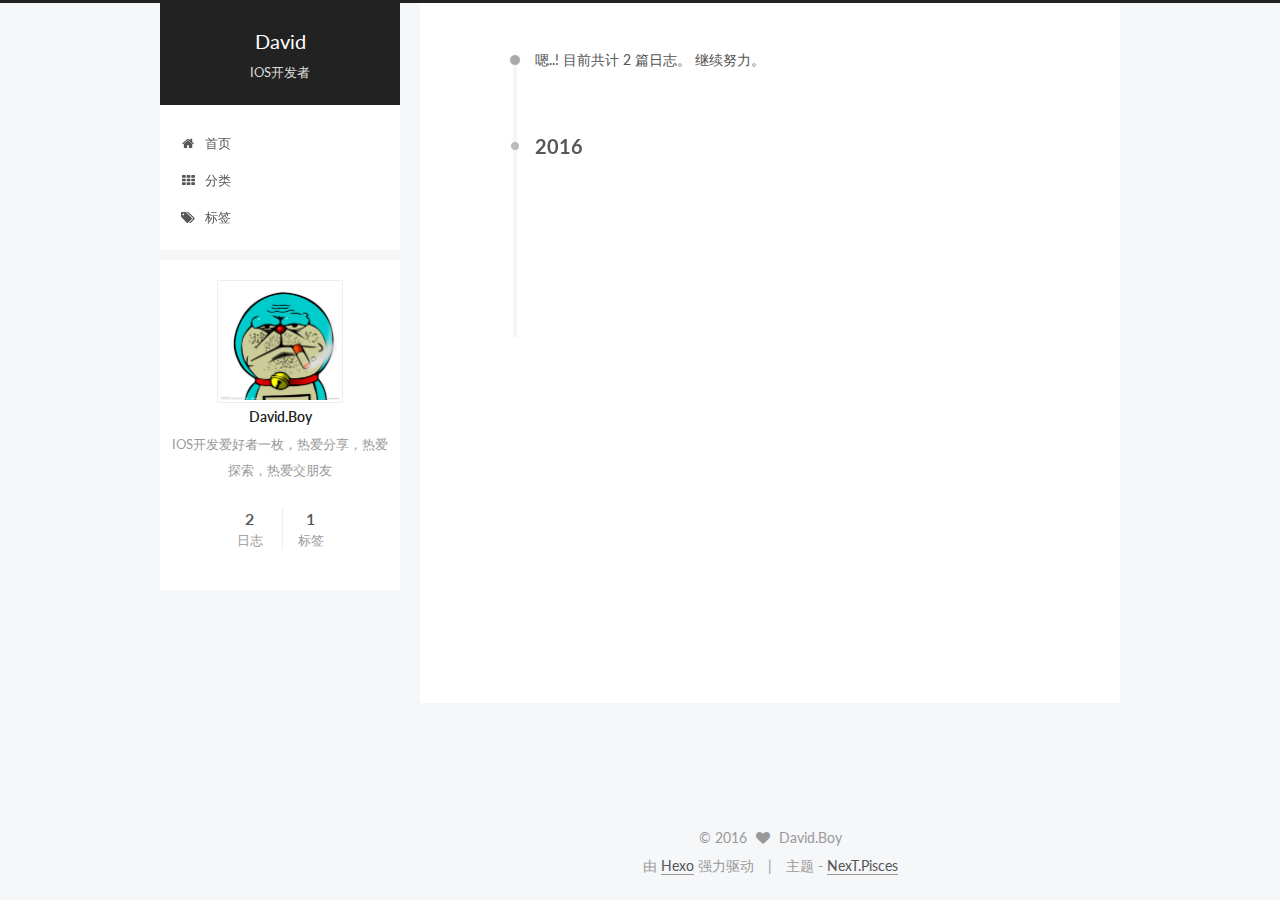
==== commit 362ea9f9: "Site updated: 2016-09-20 13:34:09" ====
--- a/archives/index.html
+++ b/archives/index.html
@@ -86,12 +86,12 @@
 
 <meta name="description" content="IOS开发爱好者一枚，热爱分享，热爱探索，热爱交朋友">
 <meta property="og:type" content="website">
-<meta property="og:title" content="IOS开发者">
+<meta property="og:title" content="David">
 <meta property="og:url" content="http://yoursite.com/archives/index.html">
-<meta property="og:site_name" content="IOS开发者">
+<meta property="og:site_name" content="David">
 <meta property="og:description" content="IOS开发爱好者一枚，热爱分享，热爱探索，热爱交朋友">
 <meta name="twitter:card" content="summary">
-<meta name="twitter:title" content="IOS开发者">
+<meta name="twitter:title" content="David">
 <meta name="twitter:description" content="IOS开发爱好者一枚，热爱分享，热爱探索，热爱交朋友">
 
 
@@ -115,7 +115,7 @@
 
   <link rel="canonical" href="http://yoursite.com/archives/"/>
 
-  <title> 归档 | IOS开发者 </title>
+  <title> 归档 | David </title>
 </head>
 
 <body itemscope itemtype="http://schema.org/WebPage" lang="zh-Hans">
@@ -146,7 +146,7 @@
   <div class="custom-logo-site-title">
     <a href="/"  class="brand" rel="start">
       <span class="logo-line-before"><i></i></span>
-      <span class="site-title">IOS开发者</span>
+      <span class="site-title">David</span>
       <span class="logo-line-after"><i></i></span>
     </a>
   </div>
@@ -178,12 +178,12 @@
         </li>
       
         
-        <li class="menu-item menu-item-archives">
-          <a href="/archives" rel="section">
-            
-              <i class="menu-item-icon fa fa-fw fa-archive"></i> <br />
-            
-            归档
+        <li class="menu-item menu-item-categories">
+          <a href="/categories" rel="section">
+            
+              <i class="menu-item-icon fa fa-fw fa-th"></i> <br />
+            
+            分类
           </a>
         </li>
       
@@ -223,7 +223,7 @@
       
         
       
-      嗯..! 目前共计 1 篇日志。 继续努力。
+      嗯..! 目前共计 2 篇日志。 继续努力。
     </span>
 
     
@@ -237,6 +237,43 @@
         <div class="collection-title">
           <h2 class="archive-year motion-element" id="archive-year-2016">2016</h2>
         </div>
+      
+      
+
+      
+
+  <article class="post post-type-normal" itemscope itemtype="http://schema.org/Article">
+    <header class="post-header">
+
+      <h1 class="post-title">
+        
+            <a class="post-title-link" href="/2016/09/20/这是一个测试的文本/" itemprop="url">
+              
+                <span itemprop="name">这是一个测试的文本</span>
+              
+            </a>
+        
+      </h1>
+
+      <div class="post-meta">
+        <time class="post-time" itemprop="dateCreated"
+              datetime="2016-09-20T11:22:40+08:00"
+              content="2016-09-20" >
+          09-20
+        </time>
+      </div>
+
+    </header>
+  </article>
+
+
+
+    
+
+      
+      
+      
+
       
       
 
@@ -311,14 +348,21 @@
         </div>
         <nav class="site-state motion-element">
           <div class="site-state-item site-state-posts">
-            <a href="/archives">
-              <span class="site-state-item-count">1</span>
+            <a href="/">
+              <span class="site-state-item-count">2</span>
               <span class="site-state-item-name">日志</span>
             </a>
           </div>
 
           
 
+          
+            <div class="site-state-item site-state-tags">
+              <a href="/tags">
+                <span class="site-state-item-count">1</span>
+                <span class="site-state-item-name">标签</span>
+              </a>
+            </div>
           
 
         </nav>
--- a/css/main.css
+++ b/css/main.css
@@ -497,8 +497,8 @@
   margin: 20px 0;
   padding: 15px;
   font-size: 13px;
-  color: #4d4d4c;
-  background: #f7f7f7;
+  color: #eaeaea;
+  background: #000;
   line-height: 1.6;
 }
 pre,
@@ -515,7 +515,7 @@
 }
 pre code {
   padding: 0;
-  color: #4d4d4c;
+  color: #eaeaea;
   background: none;
   text-shadow: none;
 }
@@ -535,7 +535,7 @@
 }
 .highlight figcaption {
   font-size: 1em;
-  color: #4d4d4c;
+  color: #eaeaea;
   line-height: 1em;
   margin-bottom: 1em;
 }
@@ -549,10 +549,10 @@
 }
 .highlight figcaption a {
   float: right;
-  color: #4d4d4c;
+  color: #eaeaea;
 }
 .highlight figcaption a:hover {
-  border-bottom-color: #4d4d4c;
+  border-bottom-color: #eaeaea;
 }
 .highlight .gutter pre {
   color: #666;
@@ -569,7 +569,7 @@
   border: none;
 }
 pre .comment {
-  color: #8e908c;
+  color: #969896;
 }
 pre .variable,
 pre .attribute,
@@ -583,7 +583,7 @@
 pre .css .id,
 pre .css .class,
 pre .css .pseudo {
-  color: #c82829;
+  color: #d54e53;
 }
 pre .number,
 pre .preprocessor,
@@ -592,7 +592,7 @@
 pre .params,
 pre .constant,
 pre .command {
-  color: #f5871f;
+  color: #e78c45;
 }
 pre .ruby .class .title,
 pre .css .rules .attribute,
@@ -605,11 +605,11 @@
 pre .special,
 pre .number,
 pre .formula {
-  color: #718c00;
+  color: #b9ca4a;
 }
 pre .title,
 pre .css .hexcolor {
-  color: #3e999f;
+  color: #70c0b1;
 }
 pre .function,
 pre .python .decorator,
@@ -619,11 +619,11 @@
 pre .perl .sub,
 pre .javascript .title,
 pre .coffeescript .title {
-  color: #4271ae;
+  color: #7aa6da;
 }
 pre .keyword,
 pre .javascript .function {
-  color: #8959a8;
+  color: #c397d8;
 }
 .full-image.full-image.full-image {
   border: none;
@@ -1549,7 +1549,7 @@
   width: 4px;
   height: 4px;
   border-radius: 50%;
-  background: #1aa7c9;
+  background: #83e093;
 }
 .links-of-blogroll {
   font-size: 13px;
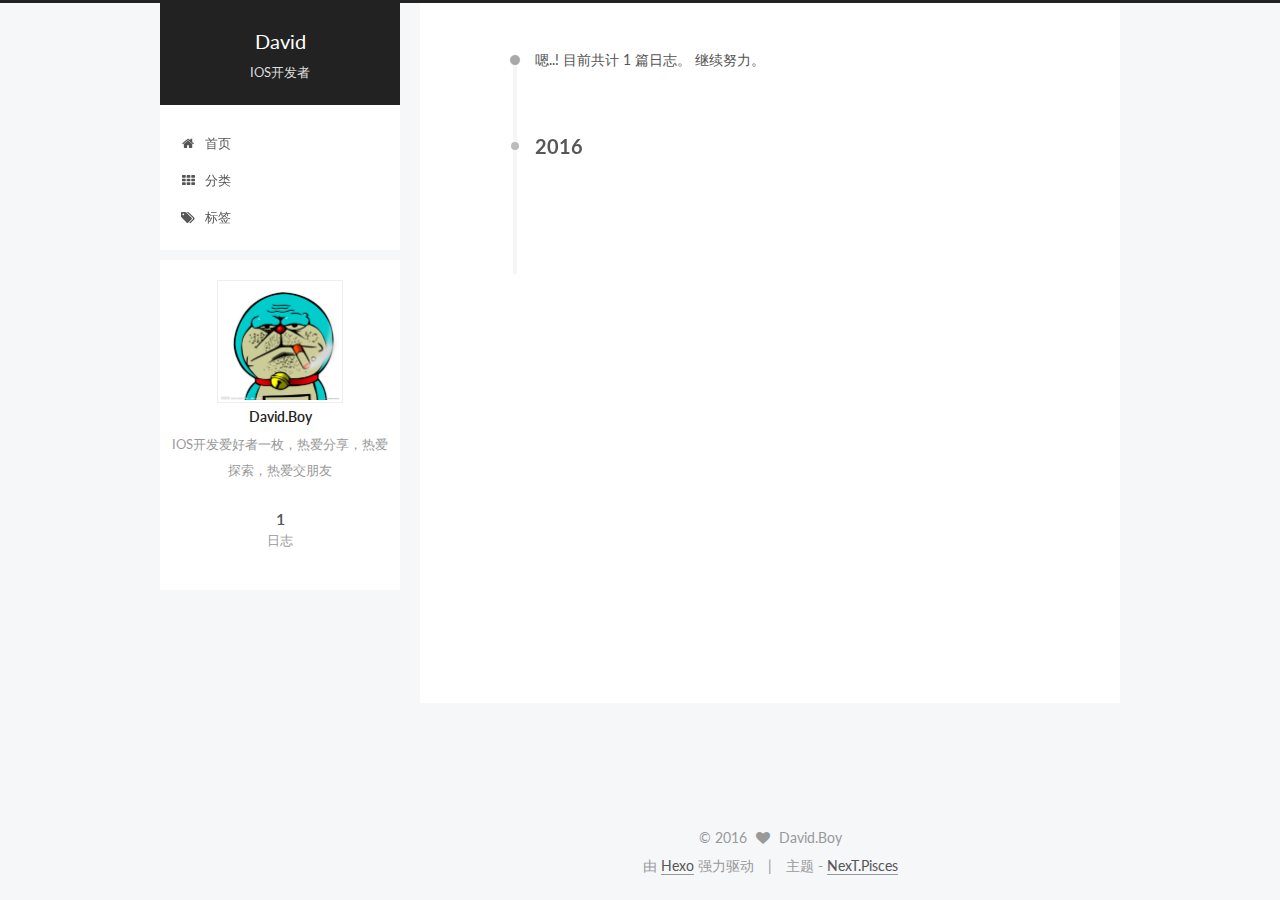
==== commit e7fd6056: "Site updated: 2016-09-20 15:00:03" ====
--- a/archives/index.html
+++ b/archives/index.html
@@ -223,7 +223,7 @@
       
         
       
-      嗯..! 目前共计 2 篇日志。 继续努力。
+      嗯..! 目前共计 1 篇日志。 继续努力。
     </span>
 
     
@@ -247,9 +247,9 @@
 
       <h1 class="post-title">
         
-            <a class="post-title-link" href="/2016/09/20/这是一个测试的文本/" itemprop="url">
+            <a class="post-title-link" href="/2016/09/20/个人博客搭建/" itemprop="url">
               
-                <span itemprop="name">这是一个测试的文本</span>
+                <span itemprop="name">个人博客搭建</span>
               
             </a>
         
@@ -257,46 +257,9 @@
 
       <div class="post-meta">
         <time class="post-time" itemprop="dateCreated"
-              datetime="2016-09-20T11:22:40+08:00"
+              datetime="2016-09-20T13:45:55+08:00"
               content="2016-09-20" >
           09-20
-        </time>
-      </div>
-
-    </header>
-  </article>
-
-
-
-    
-
-      
-      
-      
-
-      
-      
-
-      
-
-  <article class="post post-type-normal" itemscope itemtype="http://schema.org/Article">
-    <header class="post-header">
-
-      <h1 class="post-title">
-        
-            <a class="post-title-link" href="/2016/09/19/hello-world/" itemprop="url">
-              
-                <span itemprop="name">Hello World</span>
-              
-            </a>
-        
-      </h1>
-
-      <div class="post-meta">
-        <time class="post-time" itemprop="dateCreated"
-              datetime="2016-09-19T17:29:51+08:00"
-              content="2016-09-19" >
-          09-19
         </time>
       </div>
 
@@ -349,20 +312,13 @@
         <nav class="site-state motion-element">
           <div class="site-state-item site-state-posts">
             <a href="/">
-              <span class="site-state-item-count">2</span>
+              <span class="site-state-item-count">1</span>
               <span class="site-state-item-name">日志</span>
             </a>
           </div>
 
           
 
-          
-            <div class="site-state-item site-state-tags">
-              <a href="/tags">
-                <span class="site-state-item-count">1</span>
-                <span class="site-state-item-name">标签</span>
-              </a>
-            </div>
           
 
         </nav>
--- a/css/main.css
+++ b/css/main.css
@@ -1549,7 +1549,7 @@
   width: 4px;
   height: 4px;
   border-radius: 50%;
-  background: #83e093;
+  background: #36f6ff;
 }
 .links-of-blogroll {
   font-size: 13px;
